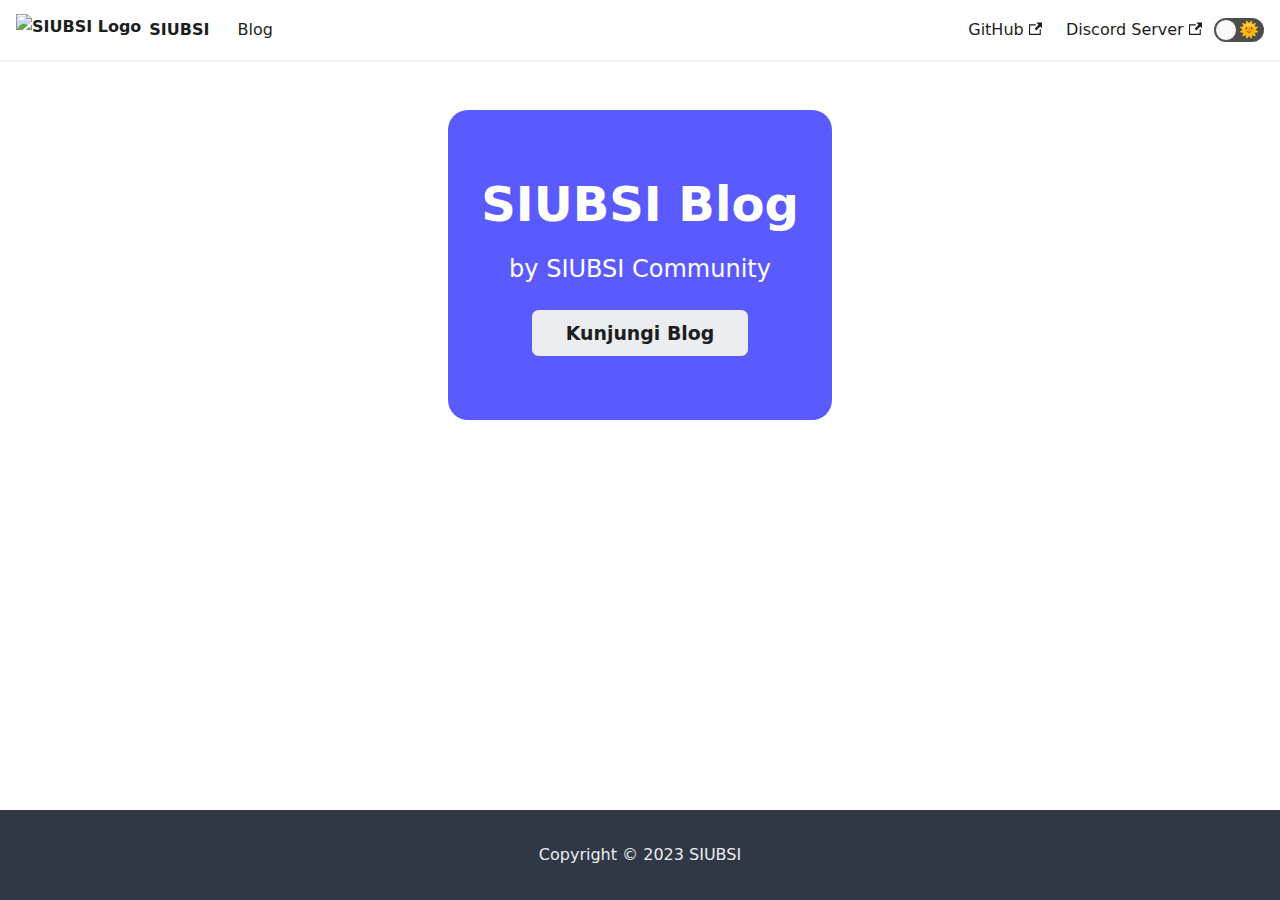
==== index.html @ 5f348da8 "initial commit" ====
<!doctype html>
<html lang="en" dir="ltr">
<head>
<meta charset="UTF-8">
<meta name="viewport" content="width=device-width,initial-scale=1">
<meta name="generator" content="Docusaurus v2.0.0-beta.6">
<link rel="alternate" type="application/rss+xml" href="/blog/rss.xml" title="SIUBSI Blog Blog RSS Feed">
<link rel="alternate" type="application/atom+xml" href="/blog/atom.xml" title="SIUBSI Blog Blog Atom Feed"><title data-react-helmet="true">SIUBSI Blog | SIUBSI Blog</title><meta data-react-helmet="true" property="og:title" content="SIUBSI Blog | SIUBSI Blog"><meta data-react-helmet="true" name="twitter:card" content="summary_large_image"><meta data-react-helmet="true" name="description" content="SIUBSI Blog | Created by SIUBSI Community"><meta data-react-helmet="true" property="og:description" content="SIUBSI Blog | Created by SIUBSI Community"><meta data-react-helmet="true" property="og:url" content="https://siubsi-blog.netlify.app/"><meta data-react-helmet="true" name="docusaurus_locale" content="en"><meta data-react-helmet="true" name="docusaurus_tag" content="default"><link data-react-helmet="true" rel="shortcut icon" href="https://github.com/siubsi.png"><link data-react-helmet="true" rel="canonical" href="https://siubsi-blog.netlify.app/"><link data-react-helmet="true" rel="alternate" href="https://siubsi-blog.netlify.app/" hreflang="en"><link data-react-helmet="true" rel="alternate" href="https://siubsi-blog.netlify.app/" hreflang="x-default"><script data-react-helmet="true">function maybeInsertBanner(){window.__DOCUSAURUS_INSERT_BASEURL_BANNER&&insertBanner()}function insertBanner(){var n=document.getElementById("docusaurus-base-url-issue-banner-container");if(n){n.innerHTML='\n<div id="docusaurus-base-url-issue-banner" style="border: thick solid red; background-color: rgb(255, 230, 179); margin: 20px; padding: 20px; font-size: 20px;">\n   <p style="font-weight: bold; font-size: 30px;">Your Docusaurus site did not load properly.</p>\n   <p>A very common reason is a wrong site <a href="https://docusaurus.io/docs/docusaurus.config.js/#baseurl" style="font-weight: bold;">baseUrl configuration</a>.</p>\n   <p>Current configured baseUrl = <span style="font-weight: bold; color: red;">/</span>  (default value)</p>\n   <p>We suggest trying baseUrl = <span id="docusaurus-base-url-issue-banner-suggestion-container" style="font-weight: bold; color: green;"></span></p>\n</div>\n';var e=document.getElementById("docusaurus-base-url-issue-banner-suggestion-container"),s=window.location.pathname,r="/"===s.substr(-1)?s:s+"/";e.innerHTML=r}}window.__DOCUSAURUS_INSERT_BASEURL_BANNER=!0,document.addEventListener("DOMContentLoaded",maybeInsertBanner)</script><link rel="stylesheet" href="/assets/css/styles.8b9ccfcd.css">
<link rel="preload" href="/assets/js/runtime~main.be5fc5b0.js" as="script">
<link rel="preload" href="/assets/js/main.7cca91b1.js" as="script">
</head>
<body>
<script>!function(){function t(t){document.documentElement.setAttribute("data-theme",t)}var e=function(){var t=null;try{t=localStorage.getItem("theme")}catch(t){}return t}();t(null!==e?e:"light")}()</script><div id="__docusaurus">
<div id="docusaurus-base-url-issue-banner-container"></div><div><a href="#" class="skipToContent_OuoZ">Skip to main content</a></div><nav class="navbar navbar--fixed-top"><div class="navbar__inner"><div class="navbar__items"><button aria-label="Navigation bar toggle" class="navbar__toggle clean-btn" type="button" tabindex="0"><svg width="30" height="30" viewBox="0 0 30 30" aria-hidden="true"><path stroke="currentColor" stroke-linecap="round" stroke-miterlimit="10" stroke-width="2" d="M4 7h22M4 15h22M4 23h22"></path></svg></button><a class="navbar__brand" href="/"><img src="https://github.com/siubsi.png" alt="SIUBSI Logo" class="themedImage_TMUO themedImage--light_4Vu1 navbar__logo"><img src="https://github.com/siubsi.png" alt="SIUBSI Logo" class="themedImage_TMUO themedImage--dark_uzRr navbar__logo"><b class="navbar__title">SIUBSI</b></a><a class="navbar__item navbar__link" href="/blog">Blog</a></div><div class="navbar__items navbar__items--right"><a href="https://github.com/facebook/docusaurus" target="_blank" rel="noopener noreferrer" class="navbar__item navbar__link"><span>GitHub<svg width="13.5" height="13.5" aria-hidden="true" viewBox="0 0 24 24" class="iconExternalLink_wgqa"><path fill="currentColor" d="M21 13v10h-21v-19h12v2h-10v15h17v-8h2zm3-12h-10.988l4.035 4-6.977 7.07 2.828 2.828 6.977-7.07 4.125 4.172v-11z"></path></svg></span></a><a href="https://dsc.gg/siubsi" target="_blank" rel="noopener noreferrer" class="navbar__item navbar__link"><span>Discord Server<svg width="13.5" height="13.5" aria-hidden="true" viewBox="0 0 24 24" class="iconExternalLink_wgqa"><path fill="currentColor" d="M21 13v10h-21v-19h12v2h-10v15h17v-8h2zm3-12h-10.988l4.035 4-6.977 7.07 2.828 2.828 6.977-7.07 4.125 4.172v-11z"></path></svg></span></a><div class="react-toggle toggle_2i4l react-toggle--disabled"><div class="react-toggle-track" role="button" tabindex="-1"><div class="react-toggle-track-check"><span class="toggle_iYfV">🌜</span></div><div class="react-toggle-track-x"><span class="toggle_iYfV">🌞</span></div><div class="react-toggle-thumb"></div></div><input type="checkbox" class="react-toggle-screenreader-only" aria-label="Switch between dark and light mode"></div></div></div><div role="presentation" class="navbar-sidebar__backdrop"></div></nav><div class="main-wrapper"><header class="hero hero--primary heroBanner_etFc"><div class="container"><h1 class="hero__title">SIUBSI Blog</h1><p class="hero__subtitle">by SIUBSI Community</p><div class="buttons_+YzY"><a class="button button--secondary button--lg" href="/blog">Kunjungi Blog</a></div></div></header><main><section class="features_n4mZ"><div class="container"></div></section></main></div><footer class="footer footer--dark"><div class="container"><div class="footer__bottom text--center"><div class="footer__copyright">Copyright &copy; 2023 SIUBSI</div></div></div></footer></div>
<script src="/assets/js/runtime~main.be5fc5b0.js"></script>
<script src="/assets/js/main.7cca91b1.js"></script>
</body>
</html>
---- assets/css/styles.8b9ccfcd.css ----
.container,.row .col{padding:0 var(--ifm-spacing-horizontal);width:100%}.row .col,img{max-width:100%}.markdown>h2,.markdown>h3,.markdown>h4,.markdown>h5,.markdown>h6{margin-bottom:calc(var(--ifm-heading-vertical-rhythm-bottom)*var(--ifm-leading))}.markdown li,body{word-wrap:break-word}body,ol ol,ol ul,ul ol,ul ul{margin:0}pre,table{overflow:auto}blockquote,pre{margin:0 0 var(--ifm-spacing-vertical)}.breadcrumbs__link,.button{transition-timing-function:var(--ifm-transition-timing-default)}.button,.react-toggle{-webkit-user-select:none}.button,code{vertical-align:middle}.button--outline.button--active,.button--outline:active,.button--outline:hover,:root{--ifm-button-color:var(--ifm-font-color-base-inverse)}.avatar__photo,.card,.text--truncate{overflow:hidden}.navbar__title,.text--truncate{text-overflow:ellipsis;white-space:nowrap}.button,.dropdown__link,.navbar__title,.text--truncate{white-space:nowrap}.navbar--dark,:root{--ifm-navbar-link-hover-color:var(--ifm-color-primary)}:root,html[data-theme=dark]{--ifm-color-emphasis-500:var(--ifm-color-gray-500)}.admonition-icon svg,.alert__icon svg{fill:var(--ifm-alert-foreground-color)}.react-toggle,html{-webkit-tap-highlight-color:transparent}:root{--ifm-color-scheme:light;--ifm-dark-value:10%;--ifm-darker-value:15%;--ifm-darkest-value:30%;--ifm-light-value:15%;--ifm-lighter-value:30%;--ifm-lightest-value:50%;--ifm-contrast-background-value:90%;--ifm-contrast-foreground-value:70%;--ifm-contrast-background-dark-value:70%;--ifm-contrast-foreground-dark-value:90%;--ifm-color-primary:#3578e5;--ifm-color-secondary:#ebedf0;--ifm-color-success:#00a400;--ifm-color-info:#54c7ec;--ifm-color-warning:#ffba00;--ifm-color-danger:#fa383e;--ifm-color-primary-dark:#306cce;--ifm-color-primary-darker:#2d66c3;--ifm-color-primary-darkest:#2554a0;--ifm-color-primary-light:#538ce9;--ifm-color-primary-lighter:#72a1ed;--ifm-color-primary-lightest:#9abcf2;--ifm-color-primary-contrast-background:#ebf2fc;--ifm-color-primary-contrast-foreground:#102445;--ifm-color-secondary-dark:#d4d5d8;--ifm-color-secondary-darker:#c8c9cc;--ifm-color-secondary-darkest:#a4a6a8;--ifm-color-secondary-light:#eef0f2;--ifm-color-secondary-lighter:#f1f2f5;--ifm-color-secondary-lightest:#f5f6f8;--ifm-color-secondary-contrast-background:#fdfdfe;--ifm-color-secondary-contrast-foreground:#474748;--ifm-color-success-dark:#009400;--ifm-color-success-darker:#008b00;--ifm-color-success-darkest:#007300;--ifm-color-success-light:#26b226;--ifm-color-success-lighter:#4dbf4d;--ifm-color-success-lightest:#80d280;--ifm-color-success-contrast-background:#e6f6e6;--ifm-color-success-contrast-foreground:#003100;--ifm-color-info-dark:#4cb3d4;--ifm-color-info-darker:#47a9c9;--ifm-color-info-darkest:#3b8ba5;--ifm-color-info-light:#6ecfef;--ifm-color-info-lighter:#87d8f2;--ifm-color-info-lightest:#aae3f6;--ifm-color-info-contrast-background:#eef9fd;--ifm-color-info-contrast-foreground:#193c47;--ifm-color-warning-dark:#e6a700;--ifm-color-warning-darker:#d99e00;--ifm-color-warning-darkest:#b38200;--ifm-color-warning-light:#ffc426;--ifm-color-warning-lighter:#ffcf4d;--ifm-color-warning-lightest:#ffdd80;--ifm-color-warning-contrast-background:#fff8e6;--ifm-color-warning-contrast-foreground:#4d3800;--ifm-color-danger-dark:#e13238;--ifm-color-danger-darker:#d53035;--ifm-color-danger-darkest:#af272b;--ifm-color-danger-light:#fb565b;--ifm-color-danger-lighter:#fb7478;--ifm-color-danger-lightest:#fd9c9f;--ifm-color-danger-contrast-background:#ffebec;--ifm-color-danger-contrast-foreground:#4b1113;--ifm-color-white:#fff;--ifm-color-black:#000;--ifm-color-gray-0:var(--ifm-color-white);--ifm-color-gray-100:#f5f6f7;--ifm-color-gray-200:#ebedf0;--ifm-color-gray-300:#dadde1;--ifm-color-gray-400:#ccd0d5;--ifm-color-gray-500:#bec3c9;--ifm-color-gray-600:#8d949e;--ifm-color-gray-700:#606770;--ifm-color-gray-800:#444950;--ifm-color-gray-900:#1c1e21;--ifm-color-gray-1000:var(--ifm-color-black);--ifm-color-emphasis-0:var(--ifm-color-gray-0);--ifm-color-emphasis-100:var(--ifm-color-gray-100);--ifm-color-emphasis-200:var(--ifm-color-gray-200);--ifm-color-emphasis-300:var(--ifm-color-gray-300);--ifm-color-emphasis-400:var(--ifm-color-gray-400);--ifm-color-emphasis-600:var(--ifm-color-gray-600);--ifm-color-emphasis-700:var(--ifm-color-gray-700);--ifm-color-emphasis-800:var(--ifm-color-gray-800);--ifm-color-emphasis-900:var(--ifm-color-gray-900);--ifm-color-emphasis-1000:var(--ifm-color-gray-1000);--ifm-color-content:var(--ifm-color-emphasis-900);--ifm-color-content-inverse:var(--ifm-color-emphasis-0);--ifm-color-content-secondary:#525860;--ifm-background-color:#0000;--ifm-background-surface-color:var(--ifm-color-content-inverse);--ifm-global-border-width:1px;--ifm-global-radius:0.4rem;--ifm-hover-overlay:#0000000d;--ifm-font-color-base:var(--ifm-color-content);--ifm-font-color-base-inverse:var(--ifm-color-content-inverse);--ifm-font-color-secondary:var(--ifm-color-content-secondary);--ifm-font-family-base:system-ui,-apple-system,Segoe UI,Roboto,Ubuntu,Cantarell,Noto Sans,sans-serif,BlinkMacSystemFont,"Segoe UI",Helvetica,Arial,sans-serif,"Apple Color Emoji","Segoe UI Emoji","Segoe UI Symbol";--ifm-font-family-monospace:SFMono-Regular,Menlo,Monaco,Consolas,"Liberation Mono","Courier New",monospace;--ifm-font-size-base:100%;--ifm-font-weight-light:300;--ifm-font-weight-normal:400;--ifm-font-weight-semibold:500;--ifm-font-weight-bold:700;--ifm-font-weight-base:var(--ifm-font-weight-normal);--ifm-line-height-base:1.65;--ifm-global-spacing:1rem;--ifm-spacing-vertical:var(--ifm-global-spacing);--ifm-spacing-horizontal:var(--ifm-global-spacing);--ifm-transition-fast:200ms;--ifm-transition-slow:400ms;--ifm-transition-timing-default:cubic-bezier(0.08,0.52,0.52,1);--ifm-global-shadow-lw:0 1px 2px 0 #0000001a;--ifm-global-shadow-md:0 5px 40px #0003;--ifm-global-shadow-tl:0 12px 28px 0 #0003,0 2px 4px 0 #0000001a;--ifm-z-index-dropdown:2;--ifm-z-index-fixed:3;--ifm-z-index-overlay:4;--ifm-container-width:1140px;--ifm-container-width-xl:1320px;--ifm-code-background:#f6f7f8;--ifm-code-border-radius:var(--ifm-global-radius);--ifm-code-font-size:90%;--ifm-code-padding-horizontal:0.1rem;--ifm-code-padding-vertical:0.1rem;--ifm-pre-background:var(--ifm-color-emphasis-100);--ifm-pre-border-radius:var(--ifm-code-border-radius);--ifm-pre-color:inherit;--ifm-pre-line-height:1.45;--ifm-pre-padding:1rem;--ifm-heading-color:inherit;--ifm-heading-margin-top:0;--ifm-heading-margin-bottom:var(--ifm-spacing-vertical);--ifm-heading-font-family:var(--ifm-font-family-base);--ifm-heading-font-weight:var(--ifm-font-weight-bold);--ifm-heading-line-height:1.25;--ifm-h1-font-size:2rem;--ifm-h2-font-size:1.5rem;--ifm-h3-font-size:1.25rem;--ifm-h4-font-size:1rem;--ifm-h5-font-size:0.875rem;--ifm-h6-font-size:0.85rem;--ifm-image-alignment-padding:1.25rem;--ifm-leading-desktop:1.25;--ifm-leading:calc(var(--ifm-leading-desktop)*1rem);--ifm-list-left-padding:2rem;--ifm-list-margin:1rem;--ifm-list-item-margin:0.25rem;--ifm-list-paragraph-margin:1rem;--ifm-table-cell-padding:0.75rem;--ifm-table-background:#0000;--ifm-table-stripe-background:var(--ifm-color-emphasis-100);--ifm-table-border-width:1px;--ifm-table-border-color:var(--ifm-color-emphasis-300);--ifm-table-head-background:inherit;--ifm-table-head-color:inherit;--ifm-table-head-font-weight:var(--ifm-font-weight-bold);--ifm-table-cell-color:inherit;--ifm-link-color:var(--ifm-color-primary);--ifm-link-decoration:none;--ifm-link-hover-color:var(--ifm-link-color);--ifm-link-hover-decoration:underline;--ifm-paragraph-margin-bottom:var(--ifm-leading);--ifm-blockquote-font-size:var(--ifm-font-size-base);--ifm-blockquote-border-left-width:2px;--ifm-blockquote-padding-horizontal:var(--ifm-spacing-horizontal);--ifm-blockquote-padding-vertical:0;--ifm-blockquote-shadow:none;--ifm-blockquote-color:var(--ifm-color-emphasis-800);--ifm-blockquote-border-color:var(--ifm-color-emphasis-300);--ifm-hr-border-color:var(--ifm-color-emphasis-500);--ifm-hr-border-width:1px;--ifm-hr-margin-vertical:1.5rem;--ifm-scrollbar-size:7px;--ifm-scrollbar-track-background-color:#f1f1f1;--ifm-scrollbar-thumb-background-color:silver;--ifm-scrollbar-thumb-hover-background-color:#a7a7a7;--ifm-alert-background-color:inherit;--ifm-alert-border-color:inherit;--ifm-alert-border-radius:var(--ifm-global-radius);--ifm-alert-border-width:0px;--ifm-alert-border-left-width:5px;--ifm-alert-color:var(--ifm-font-color-base);--ifm-alert-padding-horizontal:var(--ifm-spacing-horizontal);--ifm-alert-padding-vertical:var(--ifm-spacing-vertical);--ifm-alert-shadow:var(--ifm-global-shadow-lw);--ifm-avatar-intro-margin:1rem;--ifm-avatar-intro-alignment:inherit;--ifm-avatar-photo-size-sm:2rem;--ifm-avatar-photo-size-md:3rem;--ifm-avatar-photo-size-lg:4rem;--ifm-avatar-photo-size-xl:6rem;--ifm-badge-background-color:inherit;--ifm-badge-border-color:inherit;--ifm-badge-border-radius:var(--ifm-global-radius);--ifm-badge-border-width:var(--ifm-global-border-width);--ifm-badge-color:var(--ifm-color-white);--ifm-badge-padding-horizontal:calc(var(--ifm-spacing-horizontal)*0.5);--ifm-badge-padding-vertical:calc(var(--ifm-spacing-vertical)*0.25);--ifm-breadcrumb-border-radius:1.5rem;--ifm-breadcrumb-spacing:0.0625rem;--ifm-breadcrumb-color-active:var(--ifm-color-primary);--ifm-breadcrumb-item-background-active:var(--ifm-hover-overlay);--ifm-breadcrumb-padding-horizontal:1rem;--ifm-breadcrumb-padding-vertical:0.5rem;--ifm-breadcrumb-size-multiplier:1;--ifm-breadcrumb-separator:url('data:image/svg+xml;utf8,<svg xmlns="http://www.w3.org/2000/svg" x="0px" y="0px" viewBox="0 0 256 256"><g><g><polygon points="79.093,0 48.907,30.187 146.72,128 48.907,225.813 79.093,256 207.093,128"/></g></g><g></g><g></g><g></g><g></g><g></g><g></g><g></g><g></g><g></g><g></g><g></g><g></g><g></g><g></g><g></g></svg>');--ifm-breadcrumb-separator-filter:none;--ifm-breadcrumb-separator-size:0.5rem;--ifm-breadcrumb-separator-size-multiplier:1.25;--ifm-button-background-color:inherit;--ifm-button-border-color:var(--ifm-button-background-color);--ifm-button-border-width:var(--ifm-global-border-width);--ifm-button-font-weight:var(--ifm-font-weight-bold);--ifm-button-padding-horizontal:1.5rem;--ifm-button-padding-vertical:0.375rem;--ifm-button-size-multiplier:1;--ifm-button-transition-duration:var(--ifm-transition-fast);--ifm-button-border-radius:calc(var(--ifm-global-radius)*var(--ifm-button-size-multiplier));--ifm-button-group-margin:2px;--ifm-card-background-color:var(--ifm-background-surface-color);--ifm-card-border-radius:calc(var(--ifm-global-radius)*2);--ifm-card-horizontal-spacing:var(--ifm-global-spacing);--ifm-card-vertical-spacing:var(--ifm-global-spacing);--ifm-toc-border-color:var(--ifm-color-emphasis-300);--ifm-toc-link-color:var(--ifm-color-content-secondary);--ifm-toc-padding-vertical:0.5rem;--ifm-toc-padding-horizontal:0.5rem;--ifm-dropdown-background-color:var(--ifm-background-surface-color);--ifm-dropdown-font-weight:var(--ifm-font-weight-semibold);--ifm-dropdown-link-color:var(--ifm-font-color-base);--ifm-dropdown-hover-background-color:var(--ifm-hover-overlay);--ifm-footer-background-color:var(--ifm-color-emphasis-100);--ifm-footer-color:inherit;--ifm-footer-link-color:var(--ifm-color-emphasis-700);--ifm-footer-link-hover-color:var(--ifm-color-primary);--ifm-footer-link-horizontal-spacing:0.5rem;--ifm-footer-padding-horizontal:calc(var(--ifm-spacing-horizontal)*2);--ifm-footer-padding-vertical:calc(var(--ifm-spacing-vertical)*2);--ifm-footer-title-color:inherit;--ifm-hero-background-color:var(--ifm-background-surface-color);--ifm-hero-text-color:var(--ifm-color-emphasis-800);--ifm-menu-color:var(--ifm-color-emphasis-700);--ifm-menu-color-active:var(--ifm-color-primary);--ifm-menu-color-background-active:var(--ifm-hover-overlay);--ifm-menu-color-background-hover:var(--ifm-hover-overlay);--ifm-menu-link-padding-horizontal:1rem;--ifm-menu-link-padding-vertical:0.375rem;--ifm-menu-link-sublist-icon:url('data:image/svg+xml;utf8,<svg xmlns="http://www.w3.org/2000/svg" width="16px" height="16px" viewBox="0 0 24 24"><path fill="rgba(0,0,0,0.5)" d="M7.41 15.41L12 10.83l4.59 4.58L18 14l-6-6-6 6z"></path></svg>');--ifm-menu-link-sublist-icon-filter:none;--ifm-navbar-background-color:var(--ifm-background-surface-color);--ifm-navbar-height:3.75rem;--ifm-navbar-item-padding-horizontal:0.75rem;--ifm-navbar-item-padding-vertical:0.25rem;--ifm-navbar-link-color:var(--ifm-font-color-base);--ifm-navbar-link-active-color:var(--ifm-link-color);--ifm-navbar-padding-horizontal:var(--ifm-spacing-horizontal);--ifm-navbar-padding-vertical:calc(var(--ifm-spacing-vertical)*0.5);--ifm-navbar-shadow:var(--ifm-global-shadow-lw);--ifm-navbar-search-input-background-color:var(--ifm-color-emphasis-200);--ifm-navbar-search-input-color:var(--ifm-color-emphasis-800);--ifm-navbar-search-input-placeholder-color:var(--ifm-color-emphasis-500);--ifm-navbar-search-input-icon:url('data:image/svg+xml;utf8,<svg fill="currentColor" xmlns="http://www.w3.org/2000/svg" viewBox="0 0 16 16" height="16px" width="16px"><path d="M6.02945,10.20327a4.17382,4.17382,0,1,1,4.17382-4.17382A4.15609,4.15609,0,0,1,6.02945,10.20327Zm9.69195,4.2199L10.8989,9.59979A5.88021,5.88021,0,0,0,12.058,6.02856,6.00467,6.00467,0,1,0,9.59979,10.8989l4.82338,4.82338a.89729.89729,0,0,0,1.29912,0,.89749.89749,0,0,0-.00087-1.29909Z" /></svg>');--ifm-navbar-sidebar-width:83vw;--ifm-pagination-border-radius:calc(var(--ifm-global-radius)*var(--ifm-pagination-size-multiplier));--ifm-pagination-color-active:var(--ifm-color-primary);--ifm-pagination-font-size:1rem;--ifm-pagination-item-active-background:var(--ifm-hover-overlay);--ifm-pagination-page-spacing:0.0625rem;--ifm-pagination-padding-horizontal:calc(var(--ifm-spacing-horizontal)*1);--ifm-pagination-padding-vertical:calc(var(--ifm-spacing-vertical)*0.25);--ifm-pagination-size-multiplier:1;--ifm-pagination-nav-border-radius:var(--ifm-global-radius);--ifm-pagination-nav-color-hover:var(--ifm-color-primary);--ifm-pills-color-active:var(--ifm-color-primary);--ifm-pills-color-background-active:var(--ifm-hover-overlay);--ifm-pills-spacing:0.0625rem;--ifm-tabs-color:var(--ifm-font-color-secondary);--ifm-tabs-color-active:var(--ifm-color-primary);--ifm-tabs-color-active-border:var(--ifm-tabs-color-active);--ifm-tabs-padding-horizontal:1rem;--ifm-tabs-padding-vertical:1rem;--ifm-tabs-spacing:0.0625rem;--ifm-color-primary:#5a5aff;--ifm-color-primary-dark:#21af90;--ifm-color-primary-darker:#1fa588;--ifm-color-primary-darkest:#1a8870;--ifm-color-primary-light:#46cbae;--ifm-color-primary-lighter:#66d4bd;--ifm-color-primary-lightest:#92e0d0;--ifm-code-font-size:95%;--docusaurus-announcement-bar-height:auto;--collapse-button-bg-color-dark:#2e333a;--docusaurus-tag-list-border:var(--ifm-color-emphasis-300);--docusaurus-btt-background:var(--ifm-color-primary);--docusaurus-btt-color:#fff;--doc-sidebar-width:300px;--doc-sidebar-hidden-width:30px}.badge--danger,.badge--info,.badge--primary,.badge--secondary,.badge--success,.badge--warning{--ifm-badge-border-color:var(--ifm-badge-background-color)}.button--link,.button--outline{--ifm-button-background-color:#0000}.navbar--dark,.navbar--primary{--ifm-navbar-search-input-background-color:#ffffff1a;--ifm-navbar-search-input-placeholder-color:#ffffff80}*{box-sizing:border-box}html{-webkit-font-smoothing:antialiased;-webkit-text-size-adjust:100%;text-size-adjust:100%;background-color:var(--ifm-background-color);color:var(--ifm-font-color-base);color-scheme:var(--ifm-color-scheme);font:var(--ifm-font-size-base)/var(--ifm-line-height-base) var(--ifm-font-family-base);text-rendering:optimizelegibility}iframe{border:0;color-scheme:auto}.container{margin:0 auto;max-width:var(--ifm-container-width)}.padding-bottom--none,.padding-vert--none{padding-bottom:0!important}.padding-top--none,.padding-vert--none{padding-top:0!important}.padding-horiz--none,.padding-left--none{padding-left:0!important}.padding-horiz--none,.padding-right--none{padding-right:0!important}.container--fluid{max-width:inherit}.row{display:flex;flex-direction:row;flex-wrap:wrap;margin:0 calc(var(--ifm-spacing-horizontal)*-1)}.margin-bottom--none,.margin-vert--none,.markdown>:last-child{margin-bottom:0!important}.margin-top--none,.margin-vert--none{margin-top:0!important}.row .col{--ifm-col-width:100%;flex:1 0;margin-left:0}.row .col[class*=col--]{flex:0 0 var(--ifm-col-width);max-width:var(--ifm-col-width)}.row .col.col--1{--ifm-col-width:8.33333%}.row .col.col--offset-1{margin-left:8.33333%}.row .col.col--2{--ifm-col-width:16.66667%}.row .col.col--offset-2{margin-left:16.66667%}.row .col.col--3{--ifm-col-width:25%}.row .col.col--offset-3{margin-left:25%}.row .col.col--4{--ifm-col-width:33.33333%}.row .col.col--offset-4{margin-left:33.33333%}.row .col.col--5{--ifm-col-width:41.66667%}.row .col.col--offset-5{margin-left:41.66667%}.row .col.col--6{--ifm-col-width:50%}.row .col.col--offset-6{margin-left:50%}.row .col.col--7{--ifm-col-width:58.33333%}.row .col.col--offset-7{margin-left:58.33333%}.row .col.col--8{--ifm-col-width:66.66667%}.row .col.col--offset-8{margin-left:66.66667%}.row .col.col--9{--ifm-col-width:75%}.row .col.col--offset-9{margin-left:75%}.row .col.col--10{--ifm-col-width:83.33333%}.row .col.col--offset-10{margin-left:83.33333%}.row .col.col--11{--ifm-col-width:91.66667%}.row .col.col--offset-11{margin-left:91.66667%}.row .col.col--12{--ifm-col-width:100%}.row .col.col--offset-12{margin-left:100%}.row--no-gutters{margin-left:0;margin-right:0}.margin-horiz--none,.margin-left--none{margin-left:0!important}.margin-horiz--none,.margin-right--none{margin-right:0!important}.row--no-gutters>.col{padding-left:0;padding-right:0}.row--align-top{align-items:flex-start}.row--align-bottom{align-items:flex-end}.row--align-center{align-items:center}.row--align-stretch{align-items:stretch}.row--align-baseline{align-items:baseline}.margin--none{margin:0!important}.margin-bottom--xs,.margin-vert--xs{margin-bottom:.25rem!important}.margin-top--xs,.margin-vert--xs{margin-top:.25rem!important}.margin-horiz--xs,.margin-left--xs{margin-left:.25rem!important}.margin-horiz--xs,.margin-right--xs{margin-right:.25rem!important}.margin--xs{margin:.25rem!important}.margin-bottom--sm,.margin-vert--sm{margin-bottom:.5rem!important}.margin-top--sm,.margin-vert--sm{margin-top:.5rem!important}.margin-horiz--sm,.margin-left--sm{margin-left:.5rem!important}.margin-horiz--sm,.margin-right--sm{margin-right:.5rem!important}.margin--sm{margin:.5rem!important}.margin-bottom--md,.margin-vert--md{margin-bottom:1rem!important}.margin-top--md,.margin-vert--md{margin-top:1rem!important}.margin-horiz--md,.margin-left--md{margin-left:1rem!important}.margin-horiz--md,.margin-right--md{margin-right:1rem!important}.margin--md{margin:1rem!important}.margin-bottom--lg,.margin-vert--lg{margin-bottom:2rem!important}.margin-top--lg,.margin-vert--lg{margin-top:2rem!important}.margin-horiz--lg,.margin-left--lg{margin-left:2rem!important}.margin-horiz--lg,.margin-right--lg{margin-right:2rem!important}.margin--lg{margin:2rem!important}.margin-bottom--xl,.margin-vert--xl{margin-bottom:5rem!important}.margin-top--xl,.margin-vert--xl{margin-top:5rem!important}.margin-horiz--xl,.margin-left--xl{margin-left:5rem!important}.margin-horiz--xl,.margin-right--xl{margin-right:5rem!important}.margin--xl{margin:5rem!important}.padding--none{padding:0!important}.padding-bottom--xs,.padding-vert--xs{padding-bottom:.25rem!important}.padding-top--xs,.padding-vert--xs{padding-top:.25rem!important}.padding-horiz--xs,.padding-left--xs{padding-left:.25rem!important}.padding-horiz--xs,.padding-right--xs{padding-right:.25rem!important}.padding--xs{padding:.25rem!important}.padding-bottom--sm,.padding-vert--sm{padding-bottom:.5rem!important}.padding-top--sm,.padding-vert--sm{padding-top:.5rem!important}.padding-horiz--sm,.padding-left--sm{padding-left:.5rem!important}.padding-horiz--sm,.padding-right--sm{padding-right:.5rem!important}.padding--sm{padding:.5rem!important}.padding-bottom--md,.padding-vert--md{padding-bottom:1rem!important}.padding-top--md,.padding-vert--md{padding-top:1rem!important}.padding-horiz--md,.padding-left--md{padding-left:1rem!important}.padding-horiz--md,.padding-right--md{padding-right:1rem!important}.padding--md{padding:1rem!important}.padding-bottom--lg,.padding-vert--lg{padding-bottom:2rem!important}.padding-top--lg,.padding-vert--lg{padding-top:2rem!important}.padding-horiz--lg,.padding-left--lg{padding-left:2rem!important}.padding-horiz--lg,.padding-right--lg{padding-right:2rem!important}.padding--lg{padding:2rem!important}.padding-bottom--xl,.padding-vert--xl{padding-bottom:5rem!important}.padding-top--xl,.padding-vert--xl{padding-top:5rem!important}.padding-horiz--xl,.padding-left--xl{padding-left:5rem!important}.padding-horiz--xl,.padding-right--xl{padding-right:5rem!important}.padding--xl{padding:5rem!important}code{background-color:var(--ifm-code-background);border:.1rem solid #0000001a;border-radius:var(--ifm-code-border-radius);font-family:var(--ifm-font-family-monospace);font-size:var(--ifm-code-font-size);padding:var(--ifm-code-padding-vertical) var(--ifm-code-padding-horizontal)}a code{color:inherit}pre{background-color:var(--ifm-pre-background);border-radius:var(--ifm-pre-border-radius);color:var(--ifm-pre-color);font:var(--ifm-code-font-size)/var(--ifm-pre-line-height) var(--ifm-font-family-monospace);padding:var(--ifm-pre-padding)}pre code{background-color:initial;border:none;font-size:100%;line-height:inherit;padding:0}kbd{background-color:var(--ifm-color-emphasis-0);border:1px solid var(--ifm-color-emphasis-400);border-radius:.2rem;box-shadow:inset 0 -1px 0 var(--ifm-color-emphasis-400);color:var(--ifm-color-emphasis-800);font:80% var(--ifm-font-family-monospace);padding:.15rem .3rem}h1,h2,h3,h4,h5,h6{color:var(--ifm-heading-color);font-family:var(--ifm-heading-font-family);font-weight:var(--ifm-heading-font-weight);line-height:var(--ifm-heading-line-height);margin:var(--ifm-heading-margin-top) 0 var(--ifm-heading-margin-bottom) 0}h1{font-size:var(--ifm-h1-font-size)}h2{font-size:var(--ifm-h2-font-size)}h3{font-size:var(--ifm-h3-font-size)}h4{font-size:var(--ifm-h4-font-size)}h5{font-size:var(--ifm-h5-font-size)}h6{font-size:var(--ifm-h6-font-size)}img[align=right]{padding-left:var(--image-alignment-padding)}img[align=left]{padding-right:var(--image-alignment-padding)}.markdown{--ifm-h1-vertical-rhythm-top:3;--ifm-h2-vertical-rhythm-top:2;--ifm-h3-vertical-rhythm-top:1.5;--ifm-heading-vertical-rhythm-top:1.25;--ifm-h1-vertical-rhythm-bottom:1.25;--ifm-heading-vertical-rhythm-bottom:1}.markdown:after,.markdown:before{content:"";display:table}.markdown:after{clear:both}.markdown h1:first-child{--ifm-h1-font-size:3rem;margin-bottom:calc(var(--ifm-h1-vertical-rhythm-bottom)*var(--ifm-leading))}.markdown>h2{--ifm-h2-font-size:2rem;margin-top:calc(var(--ifm-h2-vertical-rhythm-top)*var(--ifm-leading))}.markdown>h3{--ifm-h3-font-size:1.5rem;margin-top:calc(var(--ifm-h3-vertical-rhythm-top)*var(--ifm-leading))}.markdown>h4,.markdown>h5,.markdown>h6{margin-top:calc(var(--ifm-heading-vertical-rhythm-top)*var(--ifm-leading))}.markdown>p,.markdown>pre,.markdown>ul{margin-bottom:var(--ifm-leading)}.markdown li>p{margin-top:var(--ifm-list-paragraph-margin)}.markdown li+li{margin-top:var(--ifm-list-item-margin)}ol,ul{margin:0 0 var(--ifm-list-margin);padding-left:var(--ifm-list-left-padding)}ol ol,ul ol{list-style-type:lower-roman}ol ol ol,ol ul ol,ul ol ol,ul ul ol{list-style-type:lower-alpha}table{border-collapse:collapse;display:block;margin-bottom:var(--ifm-spacing-vertical)}table thead tr{border-bottom:2px solid var(--ifm-table-border-color)}table tr{background-color:var(--ifm-table-background);border-top:var(--ifm-table-border-width) solid var(--ifm-table-border-color)}blockquote,hr{border-style:solid}table tr:nth-child(2n){background-color:var(--ifm-table-stripe-background)}table td,table th{border:var(--ifm-table-border-width) solid var(--ifm-table-border-color);padding:var(--ifm-table-cell-padding)}table th{background-color:var(--ifm-table-head-background);color:var(--ifm-table-head-color);font-weight:var(--ifm-table-head-font-weight)}table td{color:var(--ifm-table-cell-color)}strong{font-weight:var(--ifm-font-weight-bold)}a{color:var(--ifm-link-color);text-decoration:var(--ifm-link-decoration);transition:color var(--ifm-transition-fast) var(--ifm-transition-timing-default)}a:hover{color:var(--ifm-link-hover-color);text-decoration:var(--ifm-link-hover-decoration)}.breadcrumbs__link:hover,.button:hover,.text--no-decoration,.text--no-decoration:hover,a:not([href]){text-decoration:none}p{margin:0 0 var(--ifm-paragraph-margin-bottom)}blockquote{border-color:var(--ifm-blockquote-border-color);border-width:0;border-left-width:var(--ifm-blockquote-border-left-width);box-shadow:var(--ifm-blockquote-shadow);color:var(--ifm-blockquote-color);font-size:var(--ifm-blockquote-font-size);padding:var(--ifm-blockquote-padding-vertical) var(--ifm-blockquote-padding-horizontal)}blockquote>:first-child{margin-top:0}blockquote>:last-child{margin-bottom:0}hr{border-color:var(--ifm-hr-border-color);border-width:var(--ifm-hr-border-width);margin:var(--ifm-hr-margin-vertical) 0}.shadow--lw{box-shadow:var(--ifm-global-shadow-lw)!important}.shadow--md{box-shadow:var(--ifm-global-shadow-md)!important}.shadow--tl{box-shadow:var(--ifm-global-shadow-tl)!important}.sidebarItemLinkActive_wcJs,.text--primary{color:var(--ifm-color-primary)}.text--secondary{color:var(--ifm-color-secondary)}.text--success{color:var(--ifm-color-success)}.text--info{color:var(--ifm-color-info)}.text--warning{color:var(--ifm-color-warning)}.text--danger{color:var(--ifm-color-danger)}.text--center{text-align:center}.text--left{text-align:left}.text--justify{text-align:justify}.text--right{text-align:right}.text--capitalize{text-transform:capitalize}.text--lowercase{text-transform:lowercase}.admonition h5,.alert__heading,.text--uppercase{text-transform:uppercase}.text--light{font-weight:var(--ifm-font-weight-light)}.text--normal{font-weight:var(--ifm-font-weight-normal)}.text--semibold{font-weight:var(--ifm-font-weight-semibold)}.text--bold{font-weight:var(--ifm-font-weight-bold)}.text--italic{font-style:italic}.text--break{word-wrap:break-word!important;word-break:break-word!important}.clean-btn{background:none;border:none;color:inherit;cursor:pointer;font-family:inherit;padding:0}.alert,.alert .close{color:var(--ifm-alert-foreground-color)}.alert--primary{--ifm-alert-background-color:var(--ifm-color-primary-contrast-background);--ifm-alert-background-color-highlight:#3578e526;--ifm-alert-foreground-color:var(--ifm-color-primary-contrast-foreground);--ifm-alert-border-color:var(--ifm-color-primary-dark)}.alert--secondary{--ifm-alert-background-color:var(--ifm-color-secondary-contrast-background);--ifm-alert-background-color-highlight:#ebedf026;--ifm-alert-foreground-color:var(--ifm-color-secondary-contrast-foreground);--ifm-alert-border-color:var(--ifm-color-secondary-dark)}.alert--success{--ifm-alert-background-color:var(--ifm-color-success-contrast-background);--ifm-alert-background-color-highlight:#00a40026;--ifm-alert-foreground-color:var(--ifm-color-success-contrast-foreground);--ifm-alert-border-color:var(--ifm-color-success-dark)}.alert--info{--ifm-alert-background-color:var(--ifm-color-info-contrast-background);--ifm-alert-background-color-highlight:#54c7ec26;--ifm-alert-foreground-color:var(--ifm-color-info-contrast-foreground);--ifm-alert-border-color:var(--ifm-color-info-dark)}.alert--warning{--ifm-alert-background-color:var(--ifm-color-warning-contrast-background);--ifm-alert-background-color-highlight:#ffba0026;--ifm-alert-foreground-color:var(--ifm-color-warning-contrast-foreground);--ifm-alert-border-color:var(--ifm-color-warning-dark)}.alert--danger{--ifm-alert-background-color:var(--ifm-color-danger-contrast-background);--ifm-alert-background-color-highlight:#fa383e26;--ifm-alert-foreground-color:var(--ifm-color-danger-contrast-foreground);--ifm-alert-border-color:var(--ifm-color-danger-dark)}.alert{--ifm-code-background:var(--ifm-alert-background-color-highlight);--ifm-link-color:var(--ifm-alert-foreground-color);--ifm-link-hover-color:var(--ifm-alert-foreground-color);--ifm-link-decoration:underline;--ifm-tabs-color:var(--ifm-alert-foreground-color);--ifm-tabs-color-active:var(--ifm-alert-foreground-color);--ifm-tabs-color-active-border:var(--ifm-alert-border-color);background-color:var(--ifm-alert-background-color);border-color:var(--ifm-alert-border-color);border-style:solid;border-width:var(--ifm-alert-border-width);border-left-width:var(--ifm-alert-border-left-width);border-radius:var(--ifm-alert-border-radius);box-shadow:var(--ifm-alert-shadow);padding:var(--ifm-alert-padding-vertical) var(--ifm-alert-padding-horizontal)}.card,.codeBlockContainer_J\+bg{box-shadow:var(--ifm-global-shadow-lw)}.alert__heading{align-items:center;display:flex;font:700 var(--ifm-h5-font-size)/var(--ifm-heading-line-height) var(--ifm-heading-font-family);margin-bottom:.5rem}.alert__icon{display:inline-flex;margin-right:.4em}.alert__icon svg{stroke:var(--ifm-alert-foreground-color);stroke-width:0}.alert .close{margin:calc(var(--ifm-alert-padding-vertical)*-1) calc(var(--ifm-alert-padding-horizontal)*-1) 0 0;opacity:.75}.alert .close:focus,.alert .close:hover{opacity:1}.alert a{text-decoration-color:var(--ifm-alert-border-color)}.alert a:hover{text-decoration-thickness:2px}.avatar,.navbar,.navbar>.container,.navbar>.container-fluid{display:flex}.avatar__photo-link,.tocCollapsibleContent_0dom a{display:block}.avatar__photo{border-radius:50%;height:var(--ifm-avatar-photo-size-md);width:var(--ifm-avatar-photo-size-md)}.avatar__photo--sm{height:var(--ifm-avatar-photo-size-sm);width:var(--ifm-avatar-photo-size-sm)}.avatar__photo--lg{height:var(--ifm-avatar-photo-size-lg);width:var(--ifm-avatar-photo-size-lg)}.avatar__photo--xl{height:var(--ifm-avatar-photo-size-xl);width:var(--ifm-avatar-photo-size-xl)}.avatar__photo+.avatar__intro{margin-left:var(--ifm-avatar-intro-margin)}.avatar__intro{display:flex;flex:1 1;flex-direction:column;justify-content:center;text-align:var(--ifm-avatar-intro-alignment)}.badge,.breadcrumbs__item,.breadcrumbs__link,.button,.dropdown>.navbar__link:after,.menu__link--sublist:after{display:inline-block}.avatar__name{font:700 var(--ifm-h4-font-size)/var(--ifm-heading-line-height) var(--ifm-font-family-base)}.avatar__subtitle{margin-top:.25rem}.avatar--vertical{--ifm-avatar-intro-alignment:center;--ifm-avatar-intro-margin:0.5rem;align-items:center;flex-direction:column}.avatar--vertical .avatar__intro{margin-left:0}.badge{background-color:var(--ifm-badge-background-color);border:var(--ifm-badge-border-width) solid var(--ifm-badge-border-color);border-radius:var(--ifm-badge-border-radius);color:var(--ifm-badge-color);font-size:75%;font-weight:var(--ifm-font-weight-bold);line-height:1;padding:var(--ifm-badge-padding-vertical) var(--ifm-badge-padding-horizontal)}.badge--primary{--ifm-badge-background-color:var(--ifm-color-primary)}.badge--secondary{--ifm-badge-background-color:var(--ifm-color-secondary);color:var(--ifm-color-black)}.badge--success{--ifm-badge-background-color:var(--ifm-color-success)}.badge--info{--ifm-badge-background-color:var(--ifm-color-info)}.badge--warning{--ifm-badge-background-color:var(--ifm-color-warning)}.badge--danger{--ifm-badge-background-color:var(--ifm-color-danger)}.breadcrumbs{margin-bottom:0;padding-left:0}.breadcrumbs__item:not(:first-child){margin-left:var(--ifm-breadcrumb-spacing)}.breadcrumbs__item:not(:last-child){margin-right:var(--ifm-breadcrumb-spacing)}.breadcrumbs__item:not(:last-child):after{background:var(--ifm-breadcrumb-separator) center;content:" ";display:inline-block;filter:var(--ifm-breadcrumb-separator-filter);height:calc(var(--ifm-breadcrumb-separator-size)*var(--ifm-breadcrumb-size-multiplier)*var(--ifm-breadcrumb-separator-size-multiplier));margin:0 .5rem;opacity:.5;width:calc(var(--ifm-breadcrumb-separator-size)*var(--ifm-breadcrumb-size-multiplier)*var(--ifm-breadcrumb-separator-size-multiplier))}.breadcrumbs__item--active .breadcrumbs__link{color:var(--ifm-breadcrumb-color-active)}.breadcrumbs__item--active .breadcrumbs__link,.breadcrumbs__item:not(.breadcrumbs__item--active):hover .breadcrumbs__link{background:var(--ifm-breadcrumb-item-background-active)}.breadcrumbs__link{border-radius:var(--ifm-breadcrumb-border-radius);color:var(--ifm-font-color-base);font-size:calc(1rem*var(--ifm-breadcrumb-size-multiplier));padding:calc(var(--ifm-breadcrumb-padding-vertical)*var(--ifm-breadcrumb-size-multiplier)) calc(var(--ifm-breadcrumb-padding-horizontal)*var(--ifm-breadcrumb-size-multiplier));transition-duration:var(--ifm-transition-fast);transition-property:background,color}.breadcrumbs--sm{--ifm-breadcrumb-size-multiplier:0.8}.breadcrumbs--lg{--ifm-breadcrumb-size-multiplier:1.2}.button{background-color:var(--ifm-button-background-color);border-color:var(--ifm-button-border-color);border-radius:var(--ifm-button-border-radius);border-style:solid;border-width:var(--ifm-button-border-width);cursor:pointer;font-size:calc(.875rem*var(--ifm-button-size-multiplier));font-weight:var(--ifm-button-font-weight);line-height:1.5;padding:calc(var(--ifm-button-padding-vertical)*var(--ifm-button-size-multiplier)) calc(var(--ifm-button-padding-horizontal)*var(--ifm-button-size-multiplier));text-align:center;transition-duration:var(--ifm-button-transition-duration);transition-property:color,background,border-color;user-select:none}.button,.button:hover{color:var(--ifm-button-color)}.button--outline{--ifm-button-color:var(--ifm-button-border-color)}.button--outline:hover{--ifm-button-background-color:var(--ifm-button-border-color)}.button--link{--ifm-button-border-color:#0000;color:var(--ifm-link-color);text-decoration:var(--ifm-link-decoration)}.button--link.button--active,.button--link:active,.button--link:hover{color:var(--ifm-link-hover-color);text-decoration:var(--ifm-link-hover-decoration)}.button.disabled,.button:disabled,.button[disabled]{opacity:.65;pointer-events:none}.button--sm{--ifm-button-size-multiplier:0.8}.button--lg{--ifm-button-size-multiplier:1.35}.button--block{display:block;width:100%}.button.button--secondary{color:var(--ifm-color-gray-900)}.button.button--secondary.button--outline:not(.button--active):not(:hover),.sidebarItemLink_zyXk{color:var(--ifm-font-color-base)}.button--primary{--ifm-button-border-color:var(--ifm-color-primary)}.button--primary:not(.button--outline){--ifm-button-background-color:var(--ifm-color-primary)}.button--primary:not(.button--outline):hover{--ifm-button-background-color:var(--ifm-color-primary-dark);--ifm-button-border-color:var(--ifm-color-primary-dark)}.button--primary.button--active,.button--primary:active{--ifm-button-border-color:var(--ifm-color-primary-darker);--ifm-button-background-color:var(--ifm-color-primary-darker);background-color:var(--ifm-color-primary-darker);border-color:var(--ifm-color-primary-darker)}.button--secondary{--ifm-button-border-color:var(--ifm-color-secondary)}.button--secondary:not(.button--outline){--ifm-button-background-color:var(--ifm-color-secondary)}.button--secondary:not(.button--outline):hover{--ifm-button-background-color:var(--ifm-color-secondary-dark);--ifm-button-border-color:var(--ifm-color-secondary-dark)}.button--secondary.button--active,.button--secondary:active{--ifm-button-border-color:var(--ifm-color-secondary-darker);--ifm-button-background-color:var(--ifm-color-secondary-darker);background-color:var(--ifm-color-secondary-darker);border-color:var(--ifm-color-secondary-darker)}.button--success{--ifm-button-border-color:var(--ifm-color-success)}.button--success:not(.button--outline){--ifm-button-background-color:var(--ifm-color-success)}.button--success:not(.button--outline):hover{--ifm-button-background-color:var(--ifm-color-success-dark);--ifm-button-border-color:var(--ifm-color-success-dark)}.button--success.button--active,.button--success:active{--ifm-button-border-color:var(--ifm-color-success-darker);--ifm-button-background-color:var(--ifm-color-success-darker);background-color:var(--ifm-color-success-darker);border-color:var(--ifm-color-success-darker)}.button--info{--ifm-button-border-color:var(--ifm-color-info)}.button--info:not(.button--outline){--ifm-button-background-color:var(--ifm-color-info)}.button--info:not(.button--outline):hover{--ifm-button-background-color:var(--ifm-color-info-dark);--ifm-button-border-color:var(--ifm-color-info-dark)}.button--info.button--active,.button--info:active{--ifm-button-border-color:var(--ifm-color-info-darker);--ifm-button-background-color:var(--ifm-color-info-darker);background-color:var(--ifm-color-info-darker);border-color:var(--ifm-color-info-darker)}.button--warning{--ifm-button-border-color:var(--ifm-color-warning)}.button--warning:not(.button--outline){--ifm-button-background-color:var(--ifm-color-warning)}.button--warning:not(.button--outline):hover{--ifm-button-background-color:var(--ifm-color-warning-dark);--ifm-button-border-color:var(--ifm-color-warning-dark)}.button--warning.button--active,.button--warning:active{--ifm-button-border-color:var(--ifm-color-warning-darker);--ifm-button-background-color:var(--ifm-color-warning-darker);background-color:var(--ifm-color-warning-darker);border-color:var(--ifm-color-warning-darker)}.button--danger{--ifm-button-border-color:var(--ifm-color-danger)}.button--danger:not(.button--outline){--ifm-button-background-color:var(--ifm-color-danger)}.button--danger:not(.button--outline):hover{--ifm-button-background-color:var(--ifm-color-danger-dark);--ifm-button-border-color:var(--ifm-color-danger-dark)}.button--danger.button--active,.button--danger:active{--ifm-button-border-color:var(--ifm-color-danger-darker);--ifm-button-background-color:var(--ifm-color-danger-darker);background-color:var(--ifm-color-danger-darker);border-color:var(--ifm-color-danger-darker)}.button-group{display:inline-flex}.button-group>.button:not(:first-child){border-bottom-left-radius:0;border-top-left-radius:0;margin-left:var(--ifm-button-group-margin)}.button-group>.button:not(:last-child){border-bottom-right-radius:0;border-top-right-radius:0}.button-group>.button--active{z-index:1}.button-group--block{display:flex;justify-content:stretch}.button-group--block>.button{flex-grow:1}.card{background-color:var(--ifm-card-background-color);border-radius:var(--ifm-card-border-radius);display:flex;flex-direction:column}.card--full-height,body,html{height:100%}.card__image{padding-top:var(--ifm-card-vertical-spacing)}.card__image:first-child{padding-top:0}.card__body,.card__footer,.card__header{padding:var(--ifm-card-vertical-spacing) var(--ifm-card-horizontal-spacing)}.card__body:not(:last-child),.card__footer:not(:last-child),.card__header:not(:last-child){padding-bottom:0}.admonition-content>:last-child,.card__body>:last-child,.card__footer>:last-child,.card__header>:last-child{margin-bottom:0}.card__footer{margin-top:auto}.table-of-contents{font-size:.8rem;margin-bottom:0;padding:var(--ifm-toc-padding-vertical) 0}.table-of-contents,.table-of-contents ul{list-style:none;padding-left:var(--ifm-toc-padding-horizontal)}.table-of-contents li{margin:var(--ifm-toc-padding-vertical) var(--ifm-toc-padding-horizontal)}.table-of-contents__left-border{border-left:1px solid var(--ifm-toc-border-color)}.table-of-contents__link{color:var(--ifm-toc-link-color)}.table-of-contents__link--active,.table-of-contents__link--active code,.table-of-contents__link:hover,.table-of-contents__link:hover code{color:var(--ifm-color-primary);text-decoration:none}.close{color:var(--ifm-color-black);float:right;font-size:1.5rem;font-weight:var(--ifm-font-weight-bold);line-height:1;opacity:.5;padding:1rem;transition:opacity var(--ifm-transition-fast) var(--ifm-transition-timing-default)}.dropdown__menu,.menu__link,.menu__link:hover{transition-duration:var(--ifm-transition-fast);transition-timing-function:var(--ifm-transition-timing-default)}.close:hover{opacity:.7}.backToTopButton_i9tI:not(:focus):hover,.close:focus{opacity:.8}.dropdown{display:inline-flex;font-weight:var(--ifm-dropdown-font-weight);position:relative;vertical-align:top}.dropdown--hoverable:hover .dropdown__menu,.dropdown--show .dropdown__menu{opacity:1;transform:translateY(0);visibility:visible}.dropdown--right .dropdown__menu{left:inherit;right:0}.dropdown--nocaret .navbar__link:after{content:none!important}.dropdown__menu{background-color:var(--ifm-dropdown-background-color);border-radius:var(--ifm-global-radius);box-shadow:var(--ifm-global-shadow-md);left:0;list-style:none;max-height:calc(100vh - var(--ifm-navbar-height));min-width:10rem;opacity:0;overflow-y:auto;padding:.5rem;position:absolute;top:calc(100% - var(--ifm-navbar-item-padding-vertical));transform:translateY(-.625rem);transition-property:opacity,transform,visibility;visibility:hidden;z-index:var(--ifm-z-index-dropdown)}.sidebar_q\+wC,.tableOfContents_vrFS{max-height:calc(100vh - var(--ifm-navbar-height) - 2rem)}.dropdown__link{border-radius:.25rem;color:var(--ifm-dropdown-link-color);display:block;font-size:.875rem;margin-top:.2rem;padding:.25rem .5rem}.dropdown__link--active,.dropdown__link:hover{background-color:var(--ifm-dropdown-hover-background-color);color:var(--ifm-dropdown-link-color);text-decoration:none}.dropdown__link--active,.dropdown__link--active:hover{--ifm-dropdown-link-color:var(--ifm-link-color)}.dropdown>.navbar__link:after{border-color:currentcolor #0000;border-style:solid;border-width:.4em .4em 0;content:"";margin-left:.3em;position:relative;top:2px;transform:translateY(-50%)}.footer{background-color:var(--ifm-footer-background-color);color:var(--ifm-footer-color);padding:var(--ifm-footer-padding-vertical) var(--ifm-footer-padding-horizontal)}.footer--dark{--ifm-footer-background-color:#303846;--ifm-footer-color:var(--ifm-footer-link-color);--ifm-footer-link-color:var(--ifm-color-secondary);--ifm-footer-title-color:var(--ifm-color-white)}.footer__links{margin-bottom:1rem}.footer__link-item{color:var(--ifm-footer-link-color);line-height:2}.footer__link-item:hover{color:var(--ifm-footer-link-hover-color)}.footer__link-separator{margin:0 var(--ifm-footer-link-horizontal-spacing)}.footer__logo{margin-top:1rem;max-width:10rem}.footer__title{color:var(--ifm-footer-title-color);font:700 var(--ifm-h4-font-size)/var(--ifm-heading-line-height) var(--ifm-font-family-base);margin-bottom:var(--ifm-heading-margin-bottom)}.footer__item{margin-top:0}.footer__items{list-style:none;margin-bottom:0;padding-left:0}[type=checkbox]{padding:0}.hero{align-items:center;background-color:var(--ifm-hero-background-color);color:var(--ifm-hero-text-color);display:flex;padding:4rem 2rem}.hero--primary{--ifm-hero-background-color:var(--ifm-color-primary);--ifm-hero-text-color:var(--ifm-font-color-base-inverse)}.hero--dark{--ifm-hero-background-color:#303846;--ifm-hero-text-color:var(--ifm-color-white)}.blogPostTitle_d4p0,.hero__title{font-size:3rem}.hero__subtitle{font-size:1.5rem}.menu{font-weight:var(--ifm-font-weight-semibold);overflow-x:hidden}.menu__list{list-style:none;margin:0;padding-left:0}.menu__list .menu__list{margin-left:var(--ifm-menu-link-padding-horizontal)}.menu__list-item:not(:first-child){margin-top:.25rem}.menu__list-item--collapsed .menu__list{height:0;overflow:hidden}.details_Q743[data-collapsed=false].isBrowser_rWTL>summary:before,.details_Q743[open]:not(.isBrowser_rWTL)>summary:before,.menu__list-item--collapsed .menu__link--sublist:after{transform:rotate(90deg)}.menu__link{border-radius:.25rem;display:flex;justify-content:space-between;line-height:1.25;padding:var(--ifm-menu-link-padding-vertical) var(--ifm-menu-link-padding-horizontal);position:relative}.menu__link,.menu__link:hover{color:var(--ifm-menu-color);transition-property:color,background}.menu__link:hover{background:var(--ifm-menu-color-background-hover);text-decoration:none}.menu__link--sublist{margin-bottom:.25rem}.menu__link--sublist:after{background:var(--ifm-menu-link-sublist-icon) 50%/2rem 2rem;content:" ";filter:var(--ifm-menu-link-sublist-icon-filter);height:1.25rem;min-width:1.25rem;transform:rotate(180deg);transition:transform var(--ifm-transition-fast) linear}.menu__link--active,.menu__link--active:hover{color:var(--ifm-menu-color-active)}.navbar__brand,.navbar__link{color:var(--ifm-navbar-link-color)}.menu__link--active:not(.menu__link--sublist){background:var(--ifm-menu-color-background-active)}.navbar--dark,html[data-theme=dark]{--ifm-menu-link-sublist-icon-filter:invert(100%) sepia(94%) saturate(17%) hue-rotate(223deg) brightness(104%) contrast(98%)}.navbar{background-color:var(--ifm-navbar-background-color);box-shadow:var(--ifm-navbar-shadow);height:var(--ifm-navbar-height);padding:var(--ifm-navbar-padding-vertical) var(--ifm-navbar-padding-horizontal)}.navbar--fixed-top{position:sticky;top:0;z-index:var(--ifm-z-index-fixed)}.navbar-sidebar,.navbar-sidebar__backdrop{bottom:0;opacity:0;position:fixed;transition-timing-function:ease-in-out;visibility:hidden;top:0;left:0}.navbar__inner{display:flex;flex-wrap:wrap;justify-content:space-between;width:100%}.navbar__brand{align-items:center;display:flex;font-weight:700;height:2rem;margin-right:1rem;min-width:0}.navbar__brand:hover{color:inherit;text-decoration:none}.navbar__title{flex:1 1 auto;overflow:hidden}.navbar__toggle{display:none;margin-right:.5rem}.navbar__logo{height:100%;margin-right:.5rem}.navbar__items{align-items:center;display:flex;flex:1;min-width:0}.navbar__items--center{flex:0 0 auto}.navbar__items--center .navbar__brand{margin:0}.navbar__items--center+.navbar__items--right{flex:1}.navbar__items--right{flex:0 0 auto;justify-content:flex-end}.navbar__items--right>:last-child{padding-right:0}.navbar__item{display:inline-block;padding:var(--ifm-navbar-item-padding-vertical) var(--ifm-navbar-item-padding-horizontal)}#nprogress,.navbar__item.dropdown .navbar__link:not([href]){pointer-events:none}.navbar__link{font-weight:var(--ifm-font-weight-semibold)}.navbar__link--active,.navbar__link:hover{color:var(--ifm-navbar-link-hover-color);text-decoration:none}.navbar--dark{--ifm-navbar-background-color:#242526;--ifm-navbar-link-color:var(--ifm-color-gray-100);--ifm-navbar-search-input-color:var(--ifm-color-white);--ifm-menu-color:var(--ifm-color-gray-300);--ifm-navbar-toggle-color:var(--ifm-color-white)}.navbar--dark .navbar__toggle{color:var(--ifm-color-white)}.navbar--primary{--ifm-navbar-background-color:var(--ifm-color-primary);--ifm-navbar-link-hover-color:var(--ifm-color-white);--ifm-navbar-search-input-color:var(--ifm-color-emphasis-500)}.navbar__search-input{-webkit-appearance:none;appearance:none;background:var(--ifm-navbar-search-input-background-color) var(--ifm-navbar-search-input-icon) no-repeat .75rem center/1rem 1rem;border:none;border-radius:2rem;color:var(--ifm-navbar-search-input-color);cursor:text;display:inline-block;font-size:.9rem;height:2rem;padding:0 .5rem 0 2.25rem;width:12.5rem}.navbar__search-input::placeholder{color:var(--ifm-navbar-search-input-placeholder-color)}.navbar-sidebar{background-color:var(--ifm-navbar-background-color);box-shadow:var(--ifm-global-shadow-md);overflow-x:hidden;transform:translate3d(-100%,0,0);transition-duration:.25s;transition-property:opacity,visibility,transform;width:var(--ifm-navbar-sidebar-width)}.navbar-sidebar--show .navbar-sidebar,.navbar-sidebar__items{transform:translateZ(0)}.navbar-sidebar--show .navbar-sidebar,.navbar-sidebar--show .navbar-sidebar__backdrop{opacity:1;visibility:visible}.navbar-sidebar__backdrop{background-color:#0009;right:0;transition-duration:.1s;transition-property:opacity,visibility}.navbar-sidebar__brand{align-items:center;box-shadow:var(--ifm-navbar-shadow);display:flex;flex:1;height:var(--ifm-navbar-height);padding:var(--ifm-navbar-padding-vertical) var(--ifm-navbar-padding-horizontal)}.navbar-sidebar__items{display:flex;height:calc(100% - var(--ifm-navbar-height));transition:transform var(--ifm-transition-fast) ease-in-out}.navbar-sidebar__items--show-secondary{transform:translate3d(calc((var(--ifm-navbar-sidebar-width))*-1),0,0)}.navbar-sidebar__item{flex-shrink:0;padding:.5rem;width:calc(var(--ifm-navbar-sidebar-width))}.navbar-sidebar__back{background:var(--ifm-menu-color-background-active);font-size:15px;font-weight:var(--ifm-button-font-weight);margin:0 0 .2rem -.5rem;padding:.6rem 1.5rem;position:relative;text-align:left;top:-.5rem;width:calc(100% + 1rem)}.navbar-sidebar__close{display:flex;margin-left:auto}.pagination__item,.pagination__link{display:inline-block}.pagination{font-size:var(--ifm-pagination-font-size);padding-left:0}.pagination--sm{--ifm-pagination-font-size:0.8rem;--ifm-pagination-padding-horizontal:0.8rem;--ifm-pagination-padding-vertical:0.2rem}.pagination--lg{--ifm-pagination-font-size:1.2rem;--ifm-pagination-padding-horizontal:1.2rem;--ifm-pagination-padding-vertical:0.3rem}.pagination__item:not(:first-child){margin-left:var(--ifm-pagination-page-spacing)}.pagination__item:not(:last-child){margin-right:var(--ifm-pagination-page-spacing)}.pagination__item>span{padding:var(--ifm-pagination-padding-vertical)}.pagination__item--active .pagination__link{color:var(--ifm-pagination-color-active)}.pagination__item--active .pagination__link,.pagination__item:not(.pagination__item--active):hover .pagination__link{background:var(--ifm-pagination-item-active-background)}.pagination__item--disabled,.pagination__item[disabled]{opacity:.25;pointer-events:none}.pagination__link{border-radius:var(--ifm-pagination-border-radius);color:var(--ifm-font-color-base);padding:var(--ifm-pagination-padding-vertical) var(--ifm-pagination-padding-horizontal);transition:background var(--ifm-transition-fast) var(--ifm-transition-timing-default)}.pagination__link:hover,.sidebarItemLink_zyXk:hover{text-decoration:none}.docs-wrapper,.pagination-nav{display:flex}.pagination-nav__item{display:flex;flex:1 50%;max-width:50%}.pagination-nav__item--next{text-align:right}.pagination-nav__item+.pagination-nav__item{margin-left:var(--ifm-spacing-horizontal)}.pagination-nav__link{border:1px solid var(--ifm-color-emphasis-300);border-radius:var(--ifm-pagination-nav-border-radius);flex-grow:1;line-height:var(--ifm-heading-line-height);padding:var(--ifm-global-spacing);transition:border-color var(--ifm-transition-fast) var(--ifm-transition-timing-default)}.pagination-nav__link:hover{border-color:var(--ifm-pagination-nav-color-hover);text-decoration:none}.pagination-nav__label{font-size:var(--ifm-h4-font-size);font-weight:var(--ifm-heading-font-weight);word-break:break-word}.pagination-nav__sublabel{color:var(--ifm-color-content-secondary);font-size:var(--ifm-h5-font-size);font-weight:var(--ifm-font-weight-semibold);margin-bottom:.25rem}.pills,.sidebarItemTitle_9G5K,.sidebarMenuCloseIcon_6kU2,.tabs{font-weight:var(--ifm-font-weight-bold)}.pills{padding-left:0}.pills__item{border-radius:.5rem;cursor:pointer;display:inline-block;padding:.25rem 1rem;transition:background var(--ifm-transition-fast) var(--ifm-transition-timing-default)}.pills__item--active{background:var(--ifm-pills-color-background-active);color:var(--ifm-pills-color-active)}.pills__item:not(.pills__item--active):hover{background-color:var(--ifm-pills-color-background-active)}.pills__item:not(:first-child){margin-left:var(--ifm-pills-spacing)}.pills__item:not(:last-child){margin-right:var(--ifm-pills-spacing)}.docItemContainer_oiyr article>:first-child,.docItemContainer_oiyr header+*,.pills__item+.pills__item{margin-top:0}.pills--block{display:flex;justify-content:stretch}.pills--block .pills__item{flex-grow:1;text-align:center}.tabs{color:var(--ifm-tabs-color);display:flex;margin-bottom:0;overflow-x:auto;padding-left:0}.tabs__item{border-bottom:3px solid #0000;border-radius:var(--ifm-global-radius);cursor:pointer;display:inline-flex;padding:var(--ifm-tabs-padding-vertical) var(--ifm-tabs-padding-horizontal);transition:background-color var(--ifm-transition-fast) var(--ifm-transition-timing-default)}.tabs__item--active{border-bottom-color:var(--ifm-tabs-color-active-border);border-bottom-left-radius:0;border-bottom-right-radius:0;color:var(--ifm-tabs-color-active)}.tabs__item:hover{background-color:var(--ifm-hover-overlay)}.tabs--block{justify-content:stretch}.tabs--block .tabs__item{flex-grow:1;justify-content:center}html[data-theme=dark]{--ifm-color-scheme:dark;--ifm-color-emphasis-0:var(--ifm-color-gray-1000);--ifm-color-emphasis-100:var(--ifm-color-gray-900);--ifm-color-emphasis-200:var(--ifm-color-gray-800);--ifm-color-emphasis-300:var(--ifm-color-gray-700);--ifm-color-emphasis-400:var(--ifm-color-gray-600);--ifm-color-emphasis-600:var(--ifm-color-gray-400);--ifm-color-emphasis-700:var(--ifm-color-gray-300);--ifm-color-emphasis-800:var(--ifm-color-gray-200);--ifm-color-emphasis-900:var(--ifm-color-gray-100);--ifm-color-emphasis-1000:var(--ifm-color-gray-0);--ifm-background-color:#18191a;--ifm-background-surface-color:#242526;--ifm-hover-overlay:#ffffff0d;--ifm-color-content-secondary:#fff;--ifm-breadcrumb-separator-filter:invert(64%) sepia(11%) saturate(0%) hue-rotate(149deg) brightness(99%) contrast(95%);--ifm-code-background:#333437;--ifm-scrollbar-track-background-color:#444;--ifm-scrollbar-thumb-background-color:#686868;--ifm-scrollbar-thumb-hover-background-color:#7a7a7a;--ifm-color-primary-contrast-background:#102445;--ifm-color-primary-contrast-foreground:#ebf2fc;--ifm-color-secondary-contrast-background:#474748;--ifm-color-secondary-contrast-foreground:#fdfdfe;--ifm-color-success-contrast-background:#003100;--ifm-color-success-contrast-foreground:#e6f6e6;--ifm-color-info-contrast-background:#193c47;--ifm-color-info-contrast-foreground:#eef9fd;--ifm-color-warning-contrast-background:#4d3800;--ifm-color-warning-contrast-foreground:#fff8e6;--ifm-color-danger-contrast-background:#4b1113;--ifm-color-danger-contrast-foreground:#ffebec}.admonition h5{margin-bottom:8px;margin-top:0}.admonition-icon{display:inline-block;margin-right:.4em;vertical-align:middle}.admonition-icon svg{stroke-width:0;stroke:var(--ifm-alert-foreground-color);display:inline-block;height:22px;width:22px}.admonition{margin-bottom:1em}.docusaurus-highlight-code-line{background-color:#0000001a;display:block;margin:0 calc(var(--ifm-pre-padding)*-1);padding:0 var(--ifm-pre-padding)}html[data-theme=dark] .docusaurus-highlight-code-line{background-color:#0000004d}#nprogress .bar{background:#29d;height:2px;left:0;position:fixed;top:0;width:100%;z-index:5}#nprogress .peg{box-shadow:0 0 10px #29d,0 0 5px #29d;height:100%;opacity:1;position:absolute;right:0;transform:rotate(3deg) translateY(-4px);width:100px}#docusaurus-base-url-issue-banner-container{display:none}.details_Q743{--docusaurus-details-summary-arrow-size:0.38rem;--docusaurus-details-transition:transform 200ms ease;--docusaurus-details-decoration-color:grey}.details_Q743>summary{cursor:pointer;list-style:none;padding-left:1rem;position:relative}.details_Q743>summary::-webkit-details-marker{display:none}.details_Q743>summary:before{border-color:#0000 #0000 #0000 var(--docusaurus-details-decoration-color);border-style:solid;border-width:var(--docusaurus-details-summary-arrow-size);content:"";left:0;position:absolute;top:.45rem;transform:rotate(0);transform-origin:calc(var(--docusaurus-details-summary-arrow-size)/2) 50%;transition:var(--docusaurus-details-transition)}.collapsibleContent_K5uX{border-top:1px solid var(--docusaurus-details-decoration-color);margin-top:1rem;padding-top:1rem}.skipToContent_OuoZ{background-color:var(--ifm-background-surface-color);color:var(--ifm-color-emphasis-900);left:100%;padding:calc(var(--ifm-global-spacing)/2) var(--ifm-global-spacing);position:fixed;top:1rem;z-index:calc(var(--ifm-z-index-fixed) + 1)}.skipToContent_OuoZ:focus{box-shadow:var(--ifm-global-shadow-md);left:1rem}.announcementBar_axC9{align-items:center;background-color:var(--ifm-color-white);border-bottom:1px solid var(--ifm-color-emphasis-100);color:var(--ifm-color-black);display:flex;height:var(--docusaurus-announcement-bar-height)}.collapseSidebarButton_eoK2,.docSidebarContainer_0YBq,.sidebarLogo_hmkv,.themedImage_TMUO,html[data-announcement-bar-initially-dismissed=true] .announcementBar_axC9{display:none}.announcementBarPlaceholder_xYHE{flex:0 0 10px}.announcementBarClose_A3A1{align-self:stretch;flex:0 0 30px;line-height:0;padding:0}.announcementBarContent_6uhP{flex:1 1 auto;font-size:85%;padding:5px 0;text-align:center}.announcementBarContent_6uhP a{color:inherit;text-decoration:underline}.react-toggle{cursor:pointer;position:relative;touch-action:pan-x;user-select:none}.react-toggle-screenreader-only{clip:rect(0 0 0 0);border:0;height:1px;margin:-1px;overflow:hidden;position:absolute;width:1px}.react-toggle--disabled{cursor:not-allowed}.react-toggle-track{background-color:#4d4d4d;border-radius:30px;height:24px;transition:.2s;width:50px}.react-toggle-track-check,.react-toggle-track-x{bottom:0;height:10px;margin:auto 0;top:0;position:absolute}.react-toggle-track-check{left:8px;opacity:0;transition:opacity .25s;width:14px}.react-toggle--checked .react-toggle-track-check,.react-toggle-track-x,[data-theme=dark] .react-toggle .react-toggle-track-check{opacity:1;transition:opacity .25s}.react-toggle-track-x{right:10px;width:10px}.react-toggle--checked .react-toggle-track-x,[data-theme=dark] .react-toggle .react-toggle-track-x{opacity:0}.react-toggle-thumb{background-color:#fafafa;border:1px solid #4d4d4d;border-radius:50%;height:22px;left:1px;position:absolute;top:1px;transition:.25s;width:22px}.react-toggle--checked .react-toggle-thumb,[data-theme=dark] .react-toggle .react-toggle-thumb{left:27px}.react-toggle--focus .react-toggle-thumb,.react-toggle:hover .react-toggle-thumb{box-shadow:0 0 2px 3px var(--ifm-color-primary)}.react-toggle:active:not(.react-toggle--disabled) .react-toggle-thumb{box-shadow:0 0 5px 5px var(--ifm-color-primary)}.toggle_iYfV{align-items:center;display:flex;height:10px;justify-content:center;width:10px}.toggle_iYfV:before{position:absolute}.iconExternalLink_wgqa{margin-left:.3rem;position:relative;top:1px}.iconLanguage_EbrZ{margin-right:5px;vertical-align:text-bottom}html[data-theme=dark] .themedImage--dark_uzRr,html[data-theme=light] .themedImage--light_4Vu1{display:initial}.navbarHideable_RReh{transition:transform var(--ifm-transition-fast) ease}.navbarHidden_FBwS{transform:translate3d(0,calc(-100% - 2px),0)}.navbarSidebarToggle_AVbO{margin-right:1rem}.navbarSidebarCloseSvg_\+9jJ{fill:var(--ifm-color-emphasis-600)}.footerLogoLink_SRtH{opacity:.5;transition:opacity var(--ifm-transition-fast) var(--ifm-transition-timing-default)}.codeBlockContent_csEI:hover>.copyButton_M3SB,.codeBlockTitle_oQzk:hover+.codeBlockContent_csEI .copyButton_M3SB,.copyButton_M3SB:focus,.footerLogoLink_SRtH:hover,.hash-link:focus,:hover>.hash-link{opacity:1}body:not(.navigation-with-keyboard) :not(input):focus{outline:0}#__docusaurus{display:flex;flex-direction:column;min-height:100%}.main-wrapper{flex:1 0 auto}.docusaurus-mt-lg{margin-top:3rem}.sidebar_q\+wC{overflow-y:auto;position:sticky;top:calc(var(--ifm-navbar-height) + 2rem)}.sidebarItemTitle_9G5K{font-size:var(--ifm-h3-font-size)}.sidebarItemList_6T4b{font-size:.9rem;list-style:none;padding-left:0}.sidebarItem_cjdF{margin-top:.7rem}.sidebarMenuIcon_iZzd{vertical-align:middle}.sidebarMenuCloseIcon_6kU2{align-items:center;display:inline-flex;font-size:1.5rem;height:24px;justify-content:center;line-height:.9;width:24px}.heroBanner_etFc{background-color:#5a5aff;border-radius:20px;margin:50px auto 0;overflow:hidden;padding:4rem 0;position:relative;text-align:center;width:30%}.buttons_\+YzY,.mdxPageWrapper_eQvw{justify-content:center}.buttons_\+YzY,.features_n4mZ{align-items:center;display:flex}.features_n4mZ{padding:2rem 0;width:100%}.featureSvg_d3xR{height:200px;width:200px}.codeBlockContainer_J\+bg{border-radius:var(--ifm-global-radius);margin-bottom:var(--ifm-leading);overflow:hidden}.codeBlockContent_csEI{direction:ltr;position:relative}.codeBlockTitle_oQzk{border-bottom:1px solid var(--ifm-color-emphasis-300);font-size:var(--ifm-code-font-size);font-weight:500;padding:.75rem var(--ifm-pre-padding)}.codeBlock_rtdJ{border-radius:0;margin:0;padding:0}.copyButton_M3SB{background:#0000004d;border-radius:var(--ifm-global-radius);color:var(--ifm-color-white);opacity:0;padding:.4rem .5rem;position:absolute;right:calc(var(--ifm-pre-padding)/2);top:calc(var(--ifm-pre-padding)/2);transition:opacity .2s ease-in-out;-webkit-user-select:none;user-select:none}.codeBlockLines_1zSZ{display:flex;flex-direction:column;float:left;font:inherit;min-width:100%;padding:var(--ifm-pre-padding)}.iconEdit_mS5F{margin-right:.3em;vertical-align:sub}.tag_WK-t{border:1px solid var(--docusaurus-tag-list-border);transition:border var(--ifm-transition-fast)}.tag_WK-t:hover{--docusaurus-tag-list-border:var(--ifm-link-color);text-decoration:none}.tagRegular_LXbV{border-radius:.5rem;font-size:90%;padding:.3rem .5rem}.tagWithCount_S5Zl{align-items:center;border-left:0;display:flex;padding:0 .5rem 0 1rem;position:relative}.tagWithCount_S5Zl:after,.tagWithCount_S5Zl:before{border:1px solid var(--docusaurus-tag-list-border);content:"";position:absolute;top:50%;transition:inherit}.tagWithCount_S5Zl:before{border-bottom:0;border-right:0;height:1.18rem;right:100%;transform:translate(50%,-50%) rotate(-45deg);width:1.18rem}.tagWithCount_S5Zl:after{border-radius:50%;height:.5rem;left:0;transform:translateY(-50%);width:.5rem}.tagWithCount_S5Zl span{background:var(--ifm-color-secondary);border-radius:var(--ifm-global-radius);color:var(--ifm-color-black);font-size:.7rem;line-height:1.2;margin-left:.3rem;padding:.1rem .4rem}.tag_7kA\+{display:inline-block;margin:.5rem .5rem 0 1rem}.anchor{display:block;position:relative;top:-.5rem}.hash-link{opacity:0;padding-left:.5rem;transition:opacity var(--ifm-transition-fast)}.tableOfContents_vrFS{overflow-y:auto;position:sticky;top:calc(var(--ifm-navbar-height) + 1rem)}.tags_NBRY{display:inline}.tag_F03v{display:inline-block;margin:0 .4rem .5rem 0}.lastUpdated_mt2f{font-size:smaller;font-style:italic;margin-top:.2rem}.tocCollapsible_aw-L{background-color:var(--ifm-menu-color-background-active);border-radius:var(--ifm-global-radius);margin:1rem 0}.tocCollapsibleButton_zr6a{align-items:center;display:flex;font-size:inherit;justify-content:space-between;padding:.4rem .8rem;width:100%}.tocCollapsibleButton_zr6a:after{background:var(--ifm-menu-link-sublist-icon) 50% 50%/2rem 2rem no-repeat;content:"";filter:var(--ifm-menu-link-sublist-icon-filter);height:1.25rem;transform:rotate(180deg);transition:transform var(--ifm-transition-fast);width:1.25rem}.tocCollapsibleContent_0dom>ul{border-left:none;border-top:1px solid var(--ifm-color-emphasis-300);font-size:15px;padding:.2rem 0}.tocCollapsibleContent_0dom ul li{margin:.4rem .8rem}.tocCollapsibleExpanded_FSiv .tocCollapsibleButton_zr6a:after{transform:none}.anchorWithStickyNavbar_y2LR{scroll-margin-top:calc(var(--ifm-navbar-height) + .5rem)}.anchorWithHideOnScrollNavbar_3ly5{scroll-margin-top:.5rem}.details_h\+cY{--docusaurus-details-decoration-color:var(--ifm-alert-border-color);--docusaurus-details-transition:transform var(--ifm-transition-fast) ease;border:1px solid var(--ifm-alert-border-color);margin:0 0 var(--ifm-spacing-vertical)}.backToTopButton_i9tI{align-items:center;background:var(--docusaurus-btt-background);border-radius:50%;bottom:1.3rem;box-shadow:0 .125rem .3125rem 0 #0000004d;color:var(--docusaurus-btt-color);display:flex;height:3rem;justify-content:center;opacity:0;position:fixed;right:1.3rem;transform:scale(0);transition:all var(--ifm-transition-fast) ease-in-out;width:3rem;z-index:var(--ifm-z-index-fixed)}.backToTopButtonShow_wCmF{opacity:1;transform:scale(1)}.docMainContainer_r8cw,.docPage_lDyR{display:flex;width:100%}.blogPostData_-Im\+{font-size:.9rem}.blogPostDetailsFull_xD8n{flex-direction:column}.image_9q7L{height:100%;object-fit:cover;width:100%}.authorCol_8c0z{flex-grow:1!important;max-width:inherit!important}@media (min-width:997px){.menuLinkText_OKON{cursor:auto}.menuLinkText_OKON:hover{background:none}.sidebar_a3j0{display:flex;flex-direction:column;height:100%;max-height:100vh;padding-top:var(--ifm-navbar-height);position:sticky;top:0;transition:opacity 50ms;width:var(--doc-sidebar-width)}.sidebarWithHideableNavbar_VlPv{padding-top:0}.sidebarHidden_OqfG{height:0;opacity:0;overflow:hidden;visibility:hidden}.sidebarLogo_hmkv{align-items:center;color:inherit!important;display:flex!important;margin:0 var(--ifm-navbar-padding-horizontal);max-height:var(--ifm-navbar-height);min-height:var(--ifm-navbar-height);text-decoration:none!important}.sidebarLogo_hmkv img{height:2rem;margin-right:.5rem}.menu_cyFh{flex-grow:1;padding:.5rem}.menuWithAnnouncementBar_\+O1J{margin-bottom:var(--docusaurus-announcement-bar-height)}.collapseSidebarButton_eoK2{background-color:var(--ifm-button-background-color);border:1px solid var(--ifm-toc-border-color);border-radius:0;bottom:0;display:block!important;height:40px;position:sticky}.collapseSidebarButtonIcon_e\+kA{margin-top:4px;transform:rotate(180deg)}.expandSidebarButtonIcon_cxi8,html[dir=rtl] .collapseSidebarButtonIcon_e\+kA{transform:rotate(0)}html[data-theme=dark] .collapseSidebarButton_eoK2,html[data-theme=dark] .collapsedDocSidebar_zZpm:focus,html[data-theme=dark] .collapsedDocSidebar_zZpm:hover{background-color:var(--collapse-button-bg-color-dark)}.collapsedDocSidebar_zZpm:focus,.collapsedDocSidebar_zZpm:hover,html[data-theme=dark] .collapseSidebarButton_eoK2:focus,html[data-theme=dark] .collapseSidebarButton_eoK2:hover{background-color:var(--ifm-color-emphasis-200)}.docMainContainer_r8cw{flex-grow:1;max-width:calc(100% - var(--doc-sidebar-width))}.docMainContainerEnhanced_SOUu{max-width:calc(100% - var(--doc-sidebar-hidden-width))}.docSidebarContainer_0YBq{border-right:1px solid var(--ifm-toc-border-color);-webkit-clip-path:inset(0);clip-path:inset(0);display:block;margin-top:calc(var(--ifm-navbar-height)*-1);transition:width var(--ifm-transition-fast) ease;width:var(--doc-sidebar-width);will-change:width}.docSidebarContainerHidden_Qlt2{cursor:pointer;width:var(--doc-sidebar-hidden-width)}.collapsedDocSidebar_zZpm{align-items:center;display:flex;height:100%;justify-content:center;max-height:100vh;position:sticky;top:0;transition:background-color var(--ifm-transition-fast) ease}html[dir=rtl] .expandSidebarButtonIcon_cxi8{transform:rotate(180deg)}.docItemWrapperEnhanced_aT5H{max-width:calc(var(--ifm-container-width) + var(--doc-sidebar-width))!important}}@media only screen and (min-width:997px){.lastUpdated_mt2f{text-align:right}.docItemCol_zHA2{max-width:75%!important}.tocMobile_Tx6Y{display:none}}@media screen and (min-width:1024px){:root{--docusaurus-announcement-bar-height:30px}.announcementBarClose_A3A1,.announcementBarPlaceholder_xYHE{flex-basis:50px}}@media (min-width:1440px){.container{max-width:var(--ifm-container-width-xl)}}@media screen and (max-width:997px){.toggle_2i4l{display:none}}@media (max-width:996px){.row .col.col.col{--ifm-col-width:100%;flex-basis:var(--ifm-col-width);margin-left:0}.footer{--ifm-footer-padding-horizontal:0}.footer__link-separator,.navbar__item{display:none}.footer__col{margin-bottom:calc(var(--ifm-spacing-vertical)*3)}.footer__link-item{display:block}.hero{padding-left:0;padding-right:0}.navbar>.container,.navbar>.container-fluid{padding:0}.navbar__toggle{display:inherit}.navbar__search-input{width:9rem}.pills--block,.tabs--block{flex-direction:column}.pills--block .pills__item:not(:first-child){margin-top:var(--ifm-pills-spacing)}.pills--block .pills__item:not(:last-child){margin-bottom:var(--ifm-pills-spacing)}.tabs--block .tabs__item:not(:first-child){margin-top:var(--ifm-tabs-spacing)}.tabs--block .tabs__item:not(:last-child){margin-bottom:var(--ifm-tabs-spacing)}}@media only screen and (max-width:996px){.sidebar_q\+wC,.tableOfContents_vrFS{display:none}.docItemContainer_VKW9{padding:0 .3rem}}@media screen and (max-width:966px){.heroBanner_etFc{padding:2rem}}@media (pointer:fine){.thin-scrollbar::-webkit-scrollbar{height:var(--ifm-scrollbar-size);width:var(--ifm-scrollbar-size)}.thin-scrollbar::-webkit-scrollbar-track{background:var(--ifm-scrollbar-track-background-color);border-radius:10px}.thin-scrollbar::-webkit-scrollbar-thumb{background:var(--ifm-scrollbar-thumb-background-color);border-radius:10px}.thin-scrollbar::-webkit-scrollbar-thumb:hover{background:var(--ifm-scrollbar-thumb-hover-background-color)}}@media print{.announcementBar_axC9,.footer,.menu,.navbar,.pagination-nav,.table-of-contents{display:none}.tabs{page-break-inside:avoid}.codeBlockLines_1zSZ{white-space:pre-wrap}}
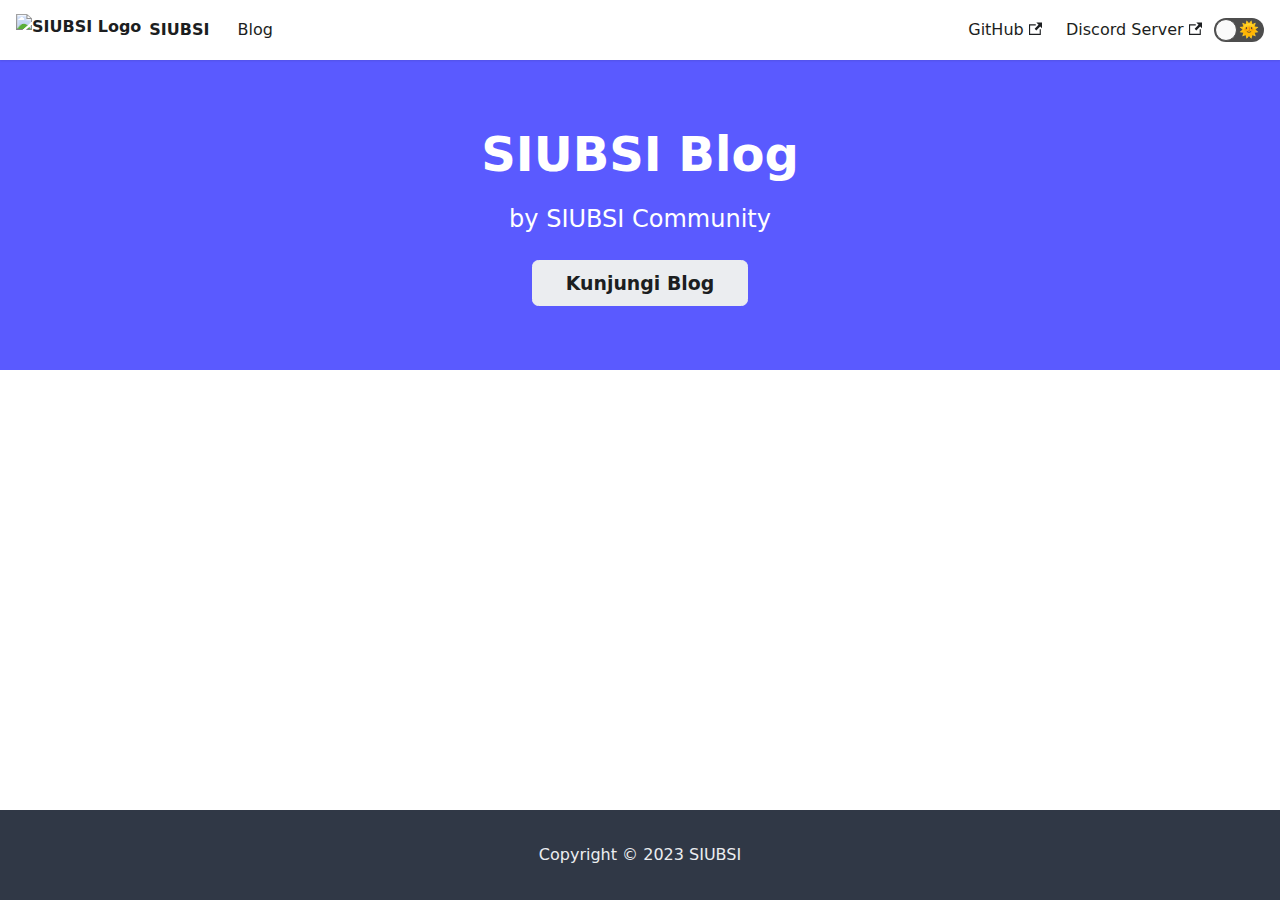
==== commit f94e4122: "Update (1)" ====
--- a/index.html
+++ b/index.html
@@ -5,14 +5,14 @@
 <meta name="viewport" content="width=device-width,initial-scale=1">
 <meta name="generator" content="Docusaurus v2.0.0-beta.6">
 <link rel="alternate" type="application/rss+xml" href="/blog/rss.xml" title="SIUBSI Blog Blog RSS Feed">
-<link rel="alternate" type="application/atom+xml" href="/blog/atom.xml" title="SIUBSI Blog Blog Atom Feed"><title data-react-helmet="true">SIUBSI Blog | SIUBSI Blog</title><meta data-react-helmet="true" property="og:title" content="SIUBSI Blog | SIUBSI Blog"><meta data-react-helmet="true" name="twitter:card" content="summary_large_image"><meta data-react-helmet="true" name="description" content="SIUBSI Blog | Created by SIUBSI Community"><meta data-react-helmet="true" property="og:description" content="SIUBSI Blog | Created by SIUBSI Community"><meta data-react-helmet="true" property="og:url" content="https://siubsi-blog.netlify.app/"><meta data-react-helmet="true" name="docusaurus_locale" content="en"><meta data-react-helmet="true" name="docusaurus_tag" content="default"><link data-react-helmet="true" rel="shortcut icon" href="https://github.com/siubsi.png"><link data-react-helmet="true" rel="canonical" href="https://siubsi-blog.netlify.app/"><link data-react-helmet="true" rel="alternate" href="https://siubsi-blog.netlify.app/" hreflang="en"><link data-react-helmet="true" rel="alternate" href="https://siubsi-blog.netlify.app/" hreflang="x-default"><script data-react-helmet="true">function maybeInsertBanner(){window.__DOCUSAURUS_INSERT_BASEURL_BANNER&&insertBanner()}function insertBanner(){var n=document.getElementById("docusaurus-base-url-issue-banner-container");if(n){n.innerHTML='\n<div id="docusaurus-base-url-issue-banner" style="border: thick solid red; background-color: rgb(255, 230, 179); margin: 20px; padding: 20px; font-size: 20px;">\n   <p style="font-weight: bold; font-size: 30px;">Your Docusaurus site did not load properly.</p>\n   <p>A very common reason is a wrong site <a href="https://docusaurus.io/docs/docusaurus.config.js/#baseurl" style="font-weight: bold;">baseUrl configuration</a>.</p>\n   <p>Current configured baseUrl = <span style="font-weight: bold; color: red;">/</span>  (default value)</p>\n   <p>We suggest trying baseUrl = <span id="docusaurus-base-url-issue-banner-suggestion-container" style="font-weight: bold; color: green;"></span></p>\n</div>\n';var e=document.getElementById("docusaurus-base-url-issue-banner-suggestion-container"),s=window.location.pathname,r="/"===s.substr(-1)?s:s+"/";e.innerHTML=r}}window.__DOCUSAURUS_INSERT_BASEURL_BANNER=!0,document.addEventListener("DOMContentLoaded",maybeInsertBanner)</script><link rel="stylesheet" href="/assets/css/styles.8b9ccfcd.css">
-<link rel="preload" href="/assets/js/runtime~main.be5fc5b0.js" as="script">
-<link rel="preload" href="/assets/js/main.7cca91b1.js" as="script">
+<link rel="alternate" type="application/atom+xml" href="/blog/atom.xml" title="SIUBSI Blog Blog Atom Feed"><title data-react-helmet="true">SIUBSI Blog | SIUBSI Blog</title><meta data-react-helmet="true" property="og:title" content="SIUBSI Blog | SIUBSI Blog"><meta data-react-helmet="true" name="twitter:card" content="summary_large_image"><meta data-react-helmet="true" name="description" content="SIUBSI Blog | Created by SIUBSI Community"><meta data-react-helmet="true" property="og:description" content="SIUBSI Blog | Created by SIUBSI Community"><meta data-react-helmet="true" property="og:url" content="https://siubsi-blog.netlify.app/"><meta data-react-helmet="true" name="docusaurus_locale" content="en"><meta data-react-helmet="true" name="docusaurus_tag" content="default"><link data-react-helmet="true" rel="shortcut icon" href="https://github.com/siubsi.png"><link data-react-helmet="true" rel="canonical" href="https://siubsi-blog.netlify.app/"><link data-react-helmet="true" rel="alternate" href="https://siubsi-blog.netlify.app/" hreflang="en"><link data-react-helmet="true" rel="alternate" href="https://siubsi-blog.netlify.app/" hreflang="x-default"><script data-react-helmet="true">function maybeInsertBanner(){window.__DOCUSAURUS_INSERT_BASEURL_BANNER&&insertBanner()}function insertBanner(){var n=document.getElementById("docusaurus-base-url-issue-banner-container");if(n){n.innerHTML='\n<div id="docusaurus-base-url-issue-banner" style="border: thick solid red; background-color: rgb(255, 230, 179); margin: 20px; padding: 20px; font-size: 20px;">\n   <p style="font-weight: bold; font-size: 30px;">Your Docusaurus site did not load properly.</p>\n   <p>A very common reason is a wrong site <a href="https://docusaurus.io/docs/docusaurus.config.js/#baseurl" style="font-weight: bold;">baseUrl configuration</a>.</p>\n   <p>Current configured baseUrl = <span style="font-weight: bold; color: red;">/</span>  (default value)</p>\n   <p>We suggest trying baseUrl = <span id="docusaurus-base-url-issue-banner-suggestion-container" style="font-weight: bold; color: green;"></span></p>\n</div>\n';var e=document.getElementById("docusaurus-base-url-issue-banner-suggestion-container"),s=window.location.pathname,r="/"===s.substr(-1)?s:s+"/";e.innerHTML=r}}window.__DOCUSAURUS_INSERT_BASEURL_BANNER=!0,document.addEventListener("DOMContentLoaded",maybeInsertBanner)</script><link rel="stylesheet" href="/assets/css/styles.b6508806.css">
+<link rel="preload" href="/assets/js/runtime~main.4352e3ae.js" as="script">
+<link rel="preload" href="/assets/js/main.b8dccd1d.js" as="script">
 </head>
 <body>
 <script>!function(){function t(t){document.documentElement.setAttribute("data-theme",t)}var e=function(){var t=null;try{t=localStorage.getItem("theme")}catch(t){}return t}();t(null!==e?e:"light")}()</script><div id="__docusaurus">
-<div id="docusaurus-base-url-issue-banner-container"></div><div><a href="#" class="skipToContent_OuoZ">Skip to main content</a></div><nav class="navbar navbar--fixed-top"><div class="navbar__inner"><div class="navbar__items"><button aria-label="Navigation bar toggle" class="navbar__toggle clean-btn" type="button" tabindex="0"><svg width="30" height="30" viewBox="0 0 30 30" aria-hidden="true"><path stroke="currentColor" stroke-linecap="round" stroke-miterlimit="10" stroke-width="2" d="M4 7h22M4 15h22M4 23h22"></path></svg></button><a class="navbar__brand" href="/"><img src="https://github.com/siubsi.png" alt="SIUBSI Logo" class="themedImage_TMUO themedImage--light_4Vu1 navbar__logo"><img src="https://github.com/siubsi.png" alt="SIUBSI Logo" class="themedImage_TMUO themedImage--dark_uzRr navbar__logo"><b class="navbar__title">SIUBSI</b></a><a class="navbar__item navbar__link" href="/blog">Blog</a></div><div class="navbar__items navbar__items--right"><a href="https://github.com/facebook/docusaurus" target="_blank" rel="noopener noreferrer" class="navbar__item navbar__link"><span>GitHub<svg width="13.5" height="13.5" aria-hidden="true" viewBox="0 0 24 24" class="iconExternalLink_wgqa"><path fill="currentColor" d="M21 13v10h-21v-19h12v2h-10v15h17v-8h2zm3-12h-10.988l4.035 4-6.977 7.07 2.828 2.828 6.977-7.07 4.125 4.172v-11z"></path></svg></span></a><a href="https://dsc.gg/siubsi" target="_blank" rel="noopener noreferrer" class="navbar__item navbar__link"><span>Discord Server<svg width="13.5" height="13.5" aria-hidden="true" viewBox="0 0 24 24" class="iconExternalLink_wgqa"><path fill="currentColor" d="M21 13v10h-21v-19h12v2h-10v15h17v-8h2zm3-12h-10.988l4.035 4-6.977 7.07 2.828 2.828 6.977-7.07 4.125 4.172v-11z"></path></svg></span></a><div class="react-toggle toggle_2i4l react-toggle--disabled"><div class="react-toggle-track" role="button" tabindex="-1"><div class="react-toggle-track-check"><span class="toggle_iYfV">🌜</span></div><div class="react-toggle-track-x"><span class="toggle_iYfV">🌞</span></div><div class="react-toggle-thumb"></div></div><input type="checkbox" class="react-toggle-screenreader-only" aria-label="Switch between dark and light mode"></div></div></div><div role="presentation" class="navbar-sidebar__backdrop"></div></nav><div class="main-wrapper"><header class="hero hero--primary heroBanner_etFc"><div class="container"><h1 class="hero__title">SIUBSI Blog</h1><p class="hero__subtitle">by SIUBSI Community</p><div class="buttons_+YzY"><a class="button button--secondary button--lg" href="/blog">Kunjungi Blog</a></div></div></header><main><section class="features_n4mZ"><div class="container"></div></section></main></div><footer class="footer footer--dark"><div class="container"><div class="footer__bottom text--center"><div class="footer__copyright">Copyright &copy; 2023 SIUBSI</div></div></div></footer></div>
-<script src="/assets/js/runtime~main.be5fc5b0.js"></script>
-<script src="/assets/js/main.7cca91b1.js"></script>
+<div id="docusaurus-base-url-issue-banner-container"></div><div><a href="#" class="skipToContent_OuoZ">Skip to main content</a></div><nav class="navbar navbar--fixed-top"><div class="navbar__inner"><div class="navbar__items"><button aria-label="Navigation bar toggle" class="navbar__toggle clean-btn" type="button" tabindex="0"><svg width="30" height="30" viewBox="0 0 30 30" aria-hidden="true"><path stroke="currentColor" stroke-linecap="round" stroke-miterlimit="10" stroke-width="2" d="M4 7h22M4 15h22M4 23h22"></path></svg></button><a class="navbar__brand" href="/"><img src="https://github.com/siubsi.png" alt="SIUBSI Logo" class="themedImage_TMUO themedImage--light_4Vu1 navbar__logo"><img src="https://github.com/siubsi.png" alt="SIUBSI Logo" class="themedImage_TMUO themedImage--dark_uzRr navbar__logo"><b class="navbar__title">SIUBSI</b></a><a class="navbar__item navbar__link" href="/blog">Blog</a></div><div class="navbar__items navbar__items--right"><a href="https://github.com/siubsi" target="_blank" rel="noopener noreferrer" class="navbar__item navbar__link"><span>GitHub<svg width="13.5" height="13.5" aria-hidden="true" viewBox="0 0 24 24" class="iconExternalLink_wgqa"><path fill="currentColor" d="M21 13v10h-21v-19h12v2h-10v15h17v-8h2zm3-12h-10.988l4.035 4-6.977 7.07 2.828 2.828 6.977-7.07 4.125 4.172v-11z"></path></svg></span></a><a href="https://dsc.gg/siubsi" target="_blank" rel="noopener noreferrer" class="navbar__item navbar__link"><span>Discord Server<svg width="13.5" height="13.5" aria-hidden="true" viewBox="0 0 24 24" class="iconExternalLink_wgqa"><path fill="currentColor" d="M21 13v10h-21v-19h12v2h-10v15h17v-8h2zm3-12h-10.988l4.035 4-6.977 7.07 2.828 2.828 6.977-7.07 4.125 4.172v-11z"></path></svg></span></a><div class="react-toggle toggle_2i4l react-toggle--disabled"><div class="react-toggle-track" role="button" tabindex="-1"><div class="react-toggle-track-check"><span class="toggle_iYfV">🌜</span></div><div class="react-toggle-track-x"><span class="toggle_iYfV">🌞</span></div><div class="react-toggle-thumb"></div></div><input type="checkbox" class="react-toggle-screenreader-only" aria-label="Switch between dark and light mode"></div></div></div><div role="presentation" class="navbar-sidebar__backdrop"></div></nav><div class="main-wrapper"><header class="hero hero--primary heroBanner_etFc"><div class="container"><h1 class="hero__title">SIUBSI Blog</h1><p class="hero__subtitle">by SIUBSI Community</p><div class="buttons_+YzY"><a class="button button--secondary button--lg" href="/blog">Kunjungi Blog</a></div></div></header><main><section class="features_n4mZ"><div class="container"></div></section></main></div><footer class="footer footer--dark"><div class="container"><div class="footer__bottom text--center"><div class="footer__copyright">Copyright &copy; 2023 SIUBSI</div></div></div></footer></div>
+<script src="/assets/js/runtime~main.4352e3ae.js"></script>
+<script src="/assets/js/main.b8dccd1d.js"></script>
 </body>
 </html>--- a/assets/css/styles.b6508806.css
+++ b/assets/css/styles.b6508806.css
@@ -0,0 +1 @@
+.container,.row .col{padding:0 var(--ifm-spacing-horizontal);width:100%}.row .col,img{max-width:100%}.markdown>h2,.markdown>h3,.markdown>h4,.markdown>h5,.markdown>h6{margin-bottom:calc(var(--ifm-heading-vertical-rhythm-bottom)*var(--ifm-leading))}.markdown li,body{word-wrap:break-word}body,ol ol,ol ul,ul ol,ul ul{margin:0}pre,table{overflow:auto}blockquote,pre{margin:0 0 var(--ifm-spacing-vertical)}.breadcrumbs__link,.button{transition-timing-function:var(--ifm-transition-timing-default)}.button,.react-toggle{-webkit-user-select:none}.button,code{vertical-align:middle}.button--outline.button--active,.button--outline:active,.button--outline:hover,:root{--ifm-button-color:var(--ifm-font-color-base-inverse)}.avatar__photo,.card,.text--truncate{overflow:hidden}.navbar__title,.text--truncate{text-overflow:ellipsis;white-space:nowrap}.button,.dropdown__link,.navbar__title,.text--truncate{white-space:nowrap}.navbar--dark,:root{--ifm-navbar-link-hover-color:var(--ifm-color-primary)}:root,html[data-theme=dark]{--ifm-color-emphasis-500:var(--ifm-color-gray-500)}.admonition-icon svg,.alert__icon svg{fill:var(--ifm-alert-foreground-color)}.react-toggle,html{-webkit-tap-highlight-color:transparent}:root{--ifm-color-scheme:light;--ifm-dark-value:10%;--ifm-darker-value:15%;--ifm-darkest-value:30%;--ifm-light-value:15%;--ifm-lighter-value:30%;--ifm-lightest-value:50%;--ifm-contrast-background-value:90%;--ifm-contrast-foreground-value:70%;--ifm-contrast-background-dark-value:70%;--ifm-contrast-foreground-dark-value:90%;--ifm-color-primary:#3578e5;--ifm-color-secondary:#ebedf0;--ifm-color-success:#00a400;--ifm-color-info:#54c7ec;--ifm-color-warning:#ffba00;--ifm-color-danger:#fa383e;--ifm-color-primary-dark:#306cce;--ifm-color-primary-darker:#2d66c3;--ifm-color-primary-darkest:#2554a0;--ifm-color-primary-light:#538ce9;--ifm-color-primary-lighter:#72a1ed;--ifm-color-primary-lightest:#9abcf2;--ifm-color-primary-contrast-background:#ebf2fc;--ifm-color-primary-contrast-foreground:#102445;--ifm-color-secondary-dark:#d4d5d8;--ifm-color-secondary-darker:#c8c9cc;--ifm-color-secondary-darkest:#a4a6a8;--ifm-color-secondary-light:#eef0f2;--ifm-color-secondary-lighter:#f1f2f5;--ifm-color-secondary-lightest:#f5f6f8;--ifm-color-secondary-contrast-background:#fdfdfe;--ifm-color-secondary-contrast-foreground:#474748;--ifm-color-success-dark:#009400;--ifm-color-success-darker:#008b00;--ifm-color-success-darkest:#007300;--ifm-color-success-light:#26b226;--ifm-color-success-lighter:#4dbf4d;--ifm-color-success-lightest:#80d280;--ifm-color-success-contrast-background:#e6f6e6;--ifm-color-success-contrast-foreground:#003100;--ifm-color-info-dark:#4cb3d4;--ifm-color-info-darker:#47a9c9;--ifm-color-info-darkest:#3b8ba5;--ifm-color-info-light:#6ecfef;--ifm-color-info-lighter:#87d8f2;--ifm-color-info-lightest:#aae3f6;--ifm-color-info-contrast-background:#eef9fd;--ifm-color-info-contrast-foreground:#193c47;--ifm-color-warning-dark:#e6a700;--ifm-color-warning-darker:#d99e00;--ifm-color-warning-darkest:#b38200;--ifm-color-warning-light:#ffc426;--ifm-color-warning-lighter:#ffcf4d;--ifm-color-warning-lightest:#ffdd80;--ifm-color-warning-contrast-background:#fff8e6;--ifm-color-warning-contrast-foreground:#4d3800;--ifm-color-danger-dark:#e13238;--ifm-color-danger-darker:#d53035;--ifm-color-danger-darkest:#af272b;--ifm-color-danger-light:#fb565b;--ifm-color-danger-lighter:#fb7478;--ifm-color-danger-lightest:#fd9c9f;--ifm-color-danger-contrast-background:#ffebec;--ifm-color-danger-contrast-foreground:#4b1113;--ifm-color-white:#fff;--ifm-color-black:#000;--ifm-color-gray-0:var(--ifm-color-white);--ifm-color-gray-100:#f5f6f7;--ifm-color-gray-200:#ebedf0;--ifm-color-gray-300:#dadde1;--ifm-color-gray-400:#ccd0d5;--ifm-color-gray-500:#bec3c9;--ifm-color-gray-600:#8d949e;--ifm-color-gray-700:#606770;--ifm-color-gray-800:#444950;--ifm-color-gray-900:#1c1e21;--ifm-color-gray-1000:var(--ifm-color-black);--ifm-color-emphasis-0:var(--ifm-color-gray-0);--ifm-color-emphasis-100:var(--ifm-color-gray-100);--ifm-color-emphasis-200:var(--ifm-color-gray-200);--ifm-color-emphasis-300:var(--ifm-color-gray-300);--ifm-color-emphasis-400:var(--ifm-color-gray-400);--ifm-color-emphasis-600:var(--ifm-color-gray-600);--ifm-color-emphasis-700:var(--ifm-color-gray-700);--ifm-color-emphasis-800:var(--ifm-color-gray-800);--ifm-color-emphasis-900:var(--ifm-color-gray-900);--ifm-color-emphasis-1000:var(--ifm-color-gray-1000);--ifm-color-content:var(--ifm-color-emphasis-900);--ifm-color-content-inverse:var(--ifm-color-emphasis-0);--ifm-color-content-secondary:#525860;--ifm-background-color:#0000;--ifm-background-surface-color:var(--ifm-color-content-inverse);--ifm-global-border-width:1px;--ifm-global-radius:0.4rem;--ifm-hover-overlay:#0000000d;--ifm-font-color-base:var(--ifm-color-content);--ifm-font-color-base-inverse:var(--ifm-color-content-inverse);--ifm-font-color-secondary:var(--ifm-color-content-secondary);--ifm-font-family-base:system-ui,-apple-system,Segoe UI,Roboto,Ubuntu,Cantarell,Noto Sans,sans-serif,BlinkMacSystemFont,"Segoe UI",Helvetica,Arial,sans-serif,"Apple Color Emoji","Segoe UI Emoji","Segoe UI Symbol";--ifm-font-family-monospace:SFMono-Regular,Menlo,Monaco,Consolas,"Liberation Mono","Courier New",monospace;--ifm-font-size-base:100%;--ifm-font-weight-light:300;--ifm-font-weight-normal:400;--ifm-font-weight-semibold:500;--ifm-font-weight-bold:700;--ifm-font-weight-base:var(--ifm-font-weight-normal);--ifm-line-height-base:1.65;--ifm-global-spacing:1rem;--ifm-spacing-vertical:var(--ifm-global-spacing);--ifm-spacing-horizontal:var(--ifm-global-spacing);--ifm-transition-fast:200ms;--ifm-transition-slow:400ms;--ifm-transition-timing-default:cubic-bezier(0.08,0.52,0.52,1);--ifm-global-shadow-lw:0 1px 2px 0 #0000001a;--ifm-global-shadow-md:0 5px 40px #0003;--ifm-global-shadow-tl:0 12px 28px 0 #0003,0 2px 4px 0 #0000001a;--ifm-z-index-dropdown:2;--ifm-z-index-fixed:3;--ifm-z-index-overlay:4;--ifm-container-width:1140px;--ifm-container-width-xl:1320px;--ifm-code-background:#f6f7f8;--ifm-code-border-radius:var(--ifm-global-radius);--ifm-code-font-size:90%;--ifm-code-padding-horizontal:0.1rem;--ifm-code-padding-vertical:0.1rem;--ifm-pre-background:var(--ifm-color-emphasis-100);--ifm-pre-border-radius:var(--ifm-code-border-radius);--ifm-pre-color:inherit;--ifm-pre-line-height:1.45;--ifm-pre-padding:1rem;--ifm-heading-color:inherit;--ifm-heading-margin-top:0;--ifm-heading-margin-bottom:var(--ifm-spacing-vertical);--ifm-heading-font-family:var(--ifm-font-family-base);--ifm-heading-font-weight:var(--ifm-font-weight-bold);--ifm-heading-line-height:1.25;--ifm-h1-font-size:2rem;--ifm-h2-font-size:1.5rem;--ifm-h3-font-size:1.25rem;--ifm-h4-font-size:1rem;--ifm-h5-font-size:0.875rem;--ifm-h6-font-size:0.85rem;--ifm-image-alignment-padding:1.25rem;--ifm-leading-desktop:1.25;--ifm-leading:calc(var(--ifm-leading-desktop)*1rem);--ifm-list-left-padding:2rem;--ifm-list-margin:1rem;--ifm-list-item-margin:0.25rem;--ifm-list-paragraph-margin:1rem;--ifm-table-cell-padding:0.75rem;--ifm-table-background:#0000;--ifm-table-stripe-background:var(--ifm-color-emphasis-100);--ifm-table-border-width:1px;--ifm-table-border-color:var(--ifm-color-emphasis-300);--ifm-table-head-background:inherit;--ifm-table-head-color:inherit;--ifm-table-head-font-weight:var(--ifm-font-weight-bold);--ifm-table-cell-color:inherit;--ifm-link-color:var(--ifm-color-primary);--ifm-link-decoration:none;--ifm-link-hover-color:var(--ifm-link-color);--ifm-link-hover-decoration:underline;--ifm-paragraph-margin-bottom:var(--ifm-leading);--ifm-blockquote-font-size:var(--ifm-font-size-base);--ifm-blockquote-border-left-width:2px;--ifm-blockquote-padding-horizontal:var(--ifm-spacing-horizontal);--ifm-blockquote-padding-vertical:0;--ifm-blockquote-shadow:none;--ifm-blockquote-color:var(--ifm-color-emphasis-800);--ifm-blockquote-border-color:var(--ifm-color-emphasis-300);--ifm-hr-border-color:var(--ifm-color-emphasis-500);--ifm-hr-border-width:1px;--ifm-hr-margin-vertical:1.5rem;--ifm-scrollbar-size:7px;--ifm-scrollbar-track-background-color:#f1f1f1;--ifm-scrollbar-thumb-background-color:silver;--ifm-scrollbar-thumb-hover-background-color:#a7a7a7;--ifm-alert-background-color:inherit;--ifm-alert-border-color:inherit;--ifm-alert-border-radius:var(--ifm-global-radius);--ifm-alert-border-width:0px;--ifm-alert-border-left-width:5px;--ifm-alert-color:var(--ifm-font-color-base);--ifm-alert-padding-horizontal:var(--ifm-spacing-horizontal);--ifm-alert-padding-vertical:var(--ifm-spacing-vertical);--ifm-alert-shadow:var(--ifm-global-shadow-lw);--ifm-avatar-intro-margin:1rem;--ifm-avatar-intro-alignment:inherit;--ifm-avatar-photo-size-sm:2rem;--ifm-avatar-photo-size-md:3rem;--ifm-avatar-photo-size-lg:4rem;--ifm-avatar-photo-size-xl:6rem;--ifm-badge-background-color:inherit;--ifm-badge-border-color:inherit;--ifm-badge-border-radius:var(--ifm-global-radius);--ifm-badge-border-width:var(--ifm-global-border-width);--ifm-badge-color:var(--ifm-color-white);--ifm-badge-padding-horizontal:calc(var(--ifm-spacing-horizontal)*0.5);--ifm-badge-padding-vertical:calc(var(--ifm-spacing-vertical)*0.25);--ifm-breadcrumb-border-radius:1.5rem;--ifm-breadcrumb-spacing:0.0625rem;--ifm-breadcrumb-color-active:var(--ifm-color-primary);--ifm-breadcrumb-item-background-active:var(--ifm-hover-overlay);--ifm-breadcrumb-padding-horizontal:1rem;--ifm-breadcrumb-padding-vertical:0.5rem;--ifm-breadcrumb-size-multiplier:1;--ifm-breadcrumb-separator:url('data:image/svg+xml;utf8,<svg xmlns="http://www.w3.org/2000/svg" x="0px" y="0px" viewBox="0 0 256 256"><g><g><polygon points="79.093,0 48.907,30.187 146.72,128 48.907,225.813 79.093,256 207.093,128"/></g></g><g></g><g></g><g></g><g></g><g></g><g></g><g></g><g></g><g></g><g></g><g></g><g></g><g></g><g></g><g></g></svg>');--ifm-breadcrumb-separator-filter:none;--ifm-breadcrumb-separator-size:0.5rem;--ifm-breadcrumb-separator-size-multiplier:1.25;--ifm-button-background-color:inherit;--ifm-button-border-color:var(--ifm-button-background-color);--ifm-button-border-width:var(--ifm-global-border-width);--ifm-button-font-weight:var(--ifm-font-weight-bold);--ifm-button-padding-horizontal:1.5rem;--ifm-button-padding-vertical:0.375rem;--ifm-button-size-multiplier:1;--ifm-button-transition-duration:var(--ifm-transition-fast);--ifm-button-border-radius:calc(var(--ifm-global-radius)*var(--ifm-button-size-multiplier));--ifm-button-group-margin:2px;--ifm-card-background-color:var(--ifm-background-surface-color);--ifm-card-border-radius:calc(var(--ifm-global-radius)*2);--ifm-card-horizontal-spacing:var(--ifm-global-spacing);--ifm-card-vertical-spacing:var(--ifm-global-spacing);--ifm-toc-border-color:var(--ifm-color-emphasis-300);--ifm-toc-link-color:var(--ifm-color-content-secondary);--ifm-toc-padding-vertical:0.5rem;--ifm-toc-padding-horizontal:0.5rem;--ifm-dropdown-background-color:var(--ifm-background-surface-color);--ifm-dropdown-font-weight:var(--ifm-font-weight-semibold);--ifm-dropdown-link-color:var(--ifm-font-color-base);--ifm-dropdown-hover-background-color:var(--ifm-hover-overlay);--ifm-footer-background-color:var(--ifm-color-emphasis-100);--ifm-footer-color:inherit;--ifm-footer-link-color:var(--ifm-color-emphasis-700);--ifm-footer-link-hover-color:var(--ifm-color-primary);--ifm-footer-link-horizontal-spacing:0.5rem;--ifm-footer-padding-horizontal:calc(var(--ifm-spacing-horizontal)*2);--ifm-footer-padding-vertical:calc(var(--ifm-spacing-vertical)*2);--ifm-footer-title-color:inherit;--ifm-hero-background-color:var(--ifm-background-surface-color);--ifm-hero-text-color:var(--ifm-color-emphasis-800);--ifm-menu-color:var(--ifm-color-emphasis-700);--ifm-menu-color-active:var(--ifm-color-primary);--ifm-menu-color-background-active:var(--ifm-hover-overlay);--ifm-menu-color-background-hover:var(--ifm-hover-overlay);--ifm-menu-link-padding-horizontal:1rem;--ifm-menu-link-padding-vertical:0.375rem;--ifm-menu-link-sublist-icon:url('data:image/svg+xml;utf8,<svg xmlns="http://www.w3.org/2000/svg" width="16px" height="16px" viewBox="0 0 24 24"><path fill="rgba(0,0,0,0.5)" d="M7.41 15.41L12 10.83l4.59 4.58L18 14l-6-6-6 6z"></path></svg>');--ifm-menu-link-sublist-icon-filter:none;--ifm-navbar-background-color:var(--ifm-background-surface-color);--ifm-navbar-height:3.75rem;--ifm-navbar-item-padding-horizontal:0.75rem;--ifm-navbar-item-padding-vertical:0.25rem;--ifm-navbar-link-color:var(--ifm-font-color-base);--ifm-navbar-link-active-color:var(--ifm-link-color);--ifm-navbar-padding-horizontal:var(--ifm-spacing-horizontal);--ifm-navbar-padding-vertical:calc(var(--ifm-spacing-vertical)*0.5);--ifm-navbar-shadow:var(--ifm-global-shadow-lw);--ifm-navbar-search-input-background-color:var(--ifm-color-emphasis-200);--ifm-navbar-search-input-color:var(--ifm-color-emphasis-800);--ifm-navbar-search-input-placeholder-color:var(--ifm-color-emphasis-500);--ifm-navbar-search-input-icon:url('data:image/svg+xml;utf8,<svg fill="currentColor" xmlns="http://www.w3.org/2000/svg" viewBox="0 0 16 16" height="16px" width="16px"><path d="M6.02945,10.20327a4.17382,4.17382,0,1,1,4.17382-4.17382A4.15609,4.15609,0,0,1,6.02945,10.20327Zm9.69195,4.2199L10.8989,9.59979A5.88021,5.88021,0,0,0,12.058,6.02856,6.00467,6.00467,0,1,0,9.59979,10.8989l4.82338,4.82338a.89729.89729,0,0,0,1.29912,0,.89749.89749,0,0,0-.00087-1.29909Z" /></svg>');--ifm-navbar-sidebar-width:83vw;--ifm-pagination-border-radius:calc(var(--ifm-global-radius)*var(--ifm-pagination-size-multiplier));--ifm-pagination-color-active:var(--ifm-color-primary);--ifm-pagination-font-size:1rem;--ifm-pagination-item-active-background:var(--ifm-hover-overlay);--ifm-pagination-page-spacing:0.0625rem;--ifm-pagination-padding-horizontal:calc(var(--ifm-spacing-horizontal)*1);--ifm-pagination-padding-vertical:calc(var(--ifm-spacing-vertical)*0.25);--ifm-pagination-size-multiplier:1;--ifm-pagination-nav-border-radius:var(--ifm-global-radius);--ifm-pagination-nav-color-hover:var(--ifm-color-primary);--ifm-pills-color-active:var(--ifm-color-primary);--ifm-pills-color-background-active:var(--ifm-hover-overlay);--ifm-pills-spacing:0.0625rem;--ifm-tabs-color:var(--ifm-font-color-secondary);--ifm-tabs-color-active:var(--ifm-color-primary);--ifm-tabs-color-active-border:var(--ifm-tabs-color-active);--ifm-tabs-padding-horizontal:1rem;--ifm-tabs-padding-vertical:1rem;--ifm-tabs-spacing:0.0625rem;--ifm-color-primary:#5a5aff;--ifm-color-primary-dark:#21af90;--ifm-color-primary-darker:#1fa588;--ifm-color-primary-darkest:#1a8870;--ifm-color-primary-light:#46cbae;--ifm-color-primary-lighter:#66d4bd;--ifm-color-primary-lightest:#92e0d0;--ifm-code-font-size:95%;--docusaurus-announcement-bar-height:auto;--collapse-button-bg-color-dark:#2e333a;--docusaurus-tag-list-border:var(--ifm-color-emphasis-300);--docusaurus-btt-background:var(--ifm-color-primary);--docusaurus-btt-color:#fff;--doc-sidebar-width:300px;--doc-sidebar-hidden-width:30px}.badge--danger,.badge--info,.badge--primary,.badge--secondary,.badge--success,.badge--warning{--ifm-badge-border-color:var(--ifm-badge-background-color)}.button--link,.button--outline{--ifm-button-background-color:#0000}.navbar--dark,.navbar--primary{--ifm-navbar-search-input-background-color:#ffffff1a;--ifm-navbar-search-input-placeholder-color:#ffffff80}*{box-sizing:border-box}html{-webkit-font-smoothing:antialiased;-webkit-text-size-adjust:100%;text-size-adjust:100%;background-color:var(--ifm-background-color);color:var(--ifm-font-color-base);color-scheme:var(--ifm-color-scheme);font:var(--ifm-font-size-base)/var(--ifm-line-height-base) var(--ifm-font-family-base);text-rendering:optimizelegibility}iframe{border:0;color-scheme:auto}.container{margin:0 auto;max-width:var(--ifm-container-width)}.padding-bottom--none,.padding-vert--none{padding-bottom:0!important}.padding-top--none,.padding-vert--none{padding-top:0!important}.padding-horiz--none,.padding-left--none{padding-left:0!important}.padding-horiz--none,.padding-right--none{padding-right:0!important}.container--fluid{max-width:inherit}.row{display:flex;flex-direction:row;flex-wrap:wrap;margin:0 calc(var(--ifm-spacing-horizontal)*-1)}.margin-bottom--none,.margin-vert--none,.markdown>:last-child{margin-bottom:0!important}.margin-top--none,.margin-vert--none{margin-top:0!important}.row .col{--ifm-col-width:100%;flex:1 0;margin-left:0}.row .col[class*=col--]{flex:0 0 var(--ifm-col-width);max-width:var(--ifm-col-width)}.row .col.col--1{--ifm-col-width:8.33333%}.row .col.col--offset-1{margin-left:8.33333%}.row .col.col--2{--ifm-col-width:16.66667%}.row .col.col--offset-2{margin-left:16.66667%}.row .col.col--3{--ifm-col-width:25%}.row .col.col--offset-3{margin-left:25%}.row .col.col--4{--ifm-col-width:33.33333%}.row .col.col--offset-4{margin-left:33.33333%}.row .col.col--5{--ifm-col-width:41.66667%}.row .col.col--offset-5{margin-left:41.66667%}.row .col.col--6{--ifm-col-width:50%}.row .col.col--offset-6{margin-left:50%}.row .col.col--7{--ifm-col-width:58.33333%}.row .col.col--offset-7{margin-left:58.33333%}.row .col.col--8{--ifm-col-width:66.66667%}.row .col.col--offset-8{margin-left:66.66667%}.row .col.col--9{--ifm-col-width:75%}.row .col.col--offset-9{margin-left:75%}.row .col.col--10{--ifm-col-width:83.33333%}.row .col.col--offset-10{margin-left:83.33333%}.row .col.col--11{--ifm-col-width:91.66667%}.row .col.col--offset-11{margin-left:91.66667%}.row .col.col--12{--ifm-col-width:100%}.row .col.col--offset-12{margin-left:100%}.row--no-gutters{margin-left:0;margin-right:0}.margin-horiz--none,.margin-left--none{margin-left:0!important}.margin-horiz--none,.margin-right--none{margin-right:0!important}.row--no-gutters>.col{padding-left:0;padding-right:0}.row--align-top{align-items:flex-start}.row--align-bottom{align-items:flex-end}.row--align-center{align-items:center}.row--align-stretch{align-items:stretch}.row--align-baseline{align-items:baseline}.margin--none{margin:0!important}.margin-bottom--xs,.margin-vert--xs{margin-bottom:.25rem!important}.margin-top--xs,.margin-vert--xs{margin-top:.25rem!important}.margin-horiz--xs,.margin-left--xs{margin-left:.25rem!important}.margin-horiz--xs,.margin-right--xs{margin-right:.25rem!important}.margin--xs{margin:.25rem!important}.margin-bottom--sm,.margin-vert--sm{margin-bottom:.5rem!important}.margin-top--sm,.margin-vert--sm{margin-top:.5rem!important}.margin-horiz--sm,.margin-left--sm{margin-left:.5rem!important}.margin-horiz--sm,.margin-right--sm{margin-right:.5rem!important}.margin--sm{margin:.5rem!important}.margin-bottom--md,.margin-vert--md{margin-bottom:1rem!important}.margin-top--md,.margin-vert--md{margin-top:1rem!important}.margin-horiz--md,.margin-left--md{margin-left:1rem!important}.margin-horiz--md,.margin-right--md{margin-right:1rem!important}.margin--md{margin:1rem!important}.margin-bottom--lg,.margin-vert--lg{margin-bottom:2rem!important}.margin-top--lg,.margin-vert--lg{margin-top:2rem!important}.margin-horiz--lg,.margin-left--lg{margin-left:2rem!important}.margin-horiz--lg,.margin-right--lg{margin-right:2rem!important}.margin--lg{margin:2rem!important}.margin-bottom--xl,.margin-vert--xl{margin-bottom:5rem!important}.margin-top--xl,.margin-vert--xl{margin-top:5rem!important}.margin-horiz--xl,.margin-left--xl{margin-left:5rem!important}.margin-horiz--xl,.margin-right--xl{margin-right:5rem!important}.margin--xl{margin:5rem!important}.padding--none{padding:0!important}.padding-bottom--xs,.padding-vert--xs{padding-bottom:.25rem!important}.padding-top--xs,.padding-vert--xs{padding-top:.25rem!important}.padding-horiz--xs,.padding-left--xs{padding-left:.25rem!important}.padding-horiz--xs,.padding-right--xs{padding-right:.25rem!important}.padding--xs{padding:.25rem!important}.padding-bottom--sm,.padding-vert--sm{padding-bottom:.5rem!important}.padding-top--sm,.padding-vert--sm{padding-top:.5rem!important}.padding-horiz--sm,.padding-left--sm{padding-left:.5rem!important}.padding-horiz--sm,.padding-right--sm{padding-right:.5rem!important}.padding--sm{padding:.5rem!important}.padding-bottom--md,.padding-vert--md{padding-bottom:1rem!important}.padding-top--md,.padding-vert--md{padding-top:1rem!important}.padding-horiz--md,.padding-left--md{padding-left:1rem!important}.padding-horiz--md,.padding-right--md{padding-right:1rem!important}.padding--md{padding:1rem!important}.padding-bottom--lg,.padding-vert--lg{padding-bottom:2rem!important}.padding-top--lg,.padding-vert--lg{padding-top:2rem!important}.padding-horiz--lg,.padding-left--lg{padding-left:2rem!important}.padding-horiz--lg,.padding-right--lg{padding-right:2rem!important}.padding--lg{padding:2rem!important}.padding-bottom--xl,.padding-vert--xl{padding-bottom:5rem!important}.padding-top--xl,.padding-vert--xl{padding-top:5rem!important}.padding-horiz--xl,.padding-left--xl{padding-left:5rem!important}.padding-horiz--xl,.padding-right--xl{padding-right:5rem!important}.padding--xl{padding:5rem!important}code{background-color:var(--ifm-code-background);border:.1rem solid #0000001a;border-radius:var(--ifm-code-border-radius);font-family:var(--ifm-font-family-monospace);font-size:var(--ifm-code-font-size);padding:var(--ifm-code-padding-vertical) var(--ifm-code-padding-horizontal)}a code{color:inherit}pre{background-color:var(--ifm-pre-background);border-radius:var(--ifm-pre-border-radius);color:var(--ifm-pre-color);font:var(--ifm-code-font-size)/var(--ifm-pre-line-height) var(--ifm-font-family-monospace);padding:var(--ifm-pre-padding)}pre code{background-color:initial;border:none;font-size:100%;line-height:inherit;padding:0}kbd{background-color:var(--ifm-color-emphasis-0);border:1px solid var(--ifm-color-emphasis-400);border-radius:.2rem;box-shadow:inset 0 -1px 0 var(--ifm-color-emphasis-400);color:var(--ifm-color-emphasis-800);font:80% var(--ifm-font-family-monospace);padding:.15rem .3rem}h1,h2,h3,h4,h5,h6{color:var(--ifm-heading-color);font-family:var(--ifm-heading-font-family);font-weight:var(--ifm-heading-font-weight);line-height:var(--ifm-heading-line-height);margin:var(--ifm-heading-margin-top) 0 var(--ifm-heading-margin-bottom) 0}h1{font-size:var(--ifm-h1-font-size)}h2{font-size:var(--ifm-h2-font-size)}h3{font-size:var(--ifm-h3-font-size)}h4{font-size:var(--ifm-h4-font-size)}h5{font-size:var(--ifm-h5-font-size)}h6{font-size:var(--ifm-h6-font-size)}img[align=right]{padding-left:var(--image-alignment-padding)}img[align=left]{padding-right:var(--image-alignment-padding)}.markdown{--ifm-h1-vertical-rhythm-top:3;--ifm-h2-vertical-rhythm-top:2;--ifm-h3-vertical-rhythm-top:1.5;--ifm-heading-vertical-rhythm-top:1.25;--ifm-h1-vertical-rhythm-bottom:1.25;--ifm-heading-vertical-rhythm-bottom:1}.markdown:after,.markdown:before{content:"";display:table}.markdown:after{clear:both}.markdown h1:first-child{--ifm-h1-font-size:3rem;margin-bottom:calc(var(--ifm-h1-vertical-rhythm-bottom)*var(--ifm-leading))}.markdown>h2{--ifm-h2-font-size:2rem;margin-top:calc(var(--ifm-h2-vertical-rhythm-top)*var(--ifm-leading))}.markdown>h3{--ifm-h3-font-size:1.5rem;margin-top:calc(var(--ifm-h3-vertical-rhythm-top)*var(--ifm-leading))}.markdown>h4,.markdown>h5,.markdown>h6{margin-top:calc(var(--ifm-heading-vertical-rhythm-top)*var(--ifm-leading))}.markdown>p,.markdown>pre,.markdown>ul{margin-bottom:var(--ifm-leading)}.markdown li>p{margin-top:var(--ifm-list-paragraph-margin)}.markdown li+li{margin-top:var(--ifm-list-item-margin)}ol,ul{margin:0 0 var(--ifm-list-margin);padding-left:var(--ifm-list-left-padding)}ol ol,ul ol{list-style-type:lower-roman}ol ol ol,ol ul ol,ul ol ol,ul ul ol{list-style-type:lower-alpha}table{border-collapse:collapse;display:block;margin-bottom:var(--ifm-spacing-vertical)}table thead tr{border-bottom:2px solid var(--ifm-table-border-color)}table tr{background-color:var(--ifm-table-background);border-top:var(--ifm-table-border-width) solid var(--ifm-table-border-color)}blockquote,hr{border-style:solid}table tr:nth-child(2n){background-color:var(--ifm-table-stripe-background)}table td,table th{border:var(--ifm-table-border-width) solid var(--ifm-table-border-color);padding:var(--ifm-table-cell-padding)}table th{background-color:var(--ifm-table-head-background);color:var(--ifm-table-head-color);font-weight:var(--ifm-table-head-font-weight)}table td{color:var(--ifm-table-cell-color)}strong{font-weight:var(--ifm-font-weight-bold)}a{color:var(--ifm-link-color);text-decoration:var(--ifm-link-decoration);transition:color var(--ifm-transition-fast) var(--ifm-transition-timing-default)}a:hover{color:var(--ifm-link-hover-color);text-decoration:var(--ifm-link-hover-decoration)}.breadcrumbs__link:hover,.button:hover,.text--no-decoration,.text--no-decoration:hover,a:not([href]){text-decoration:none}p{margin:0 0 var(--ifm-paragraph-margin-bottom)}blockquote{border-color:var(--ifm-blockquote-border-color);border-width:0;border-left-width:var(--ifm-blockquote-border-left-width);box-shadow:var(--ifm-blockquote-shadow);color:var(--ifm-blockquote-color);font-size:var(--ifm-blockquote-font-size);padding:var(--ifm-blockquote-padding-vertical) var(--ifm-blockquote-padding-horizontal)}blockquote>:first-child{margin-top:0}blockquote>:last-child{margin-bottom:0}hr{border-color:var(--ifm-hr-border-color);border-width:var(--ifm-hr-border-width);margin:var(--ifm-hr-margin-vertical) 0}.shadow--lw{box-shadow:var(--ifm-global-shadow-lw)!important}.shadow--md{box-shadow:var(--ifm-global-shadow-md)!important}.shadow--tl{box-shadow:var(--ifm-global-shadow-tl)!important}.sidebarItemLinkActive_wcJs,.text--primary{color:var(--ifm-color-primary)}.text--secondary{color:var(--ifm-color-secondary)}.text--success{color:var(--ifm-color-success)}.text--info{color:var(--ifm-color-info)}.text--warning{color:var(--ifm-color-warning)}.text--danger{color:var(--ifm-color-danger)}.text--center{text-align:center}.text--left{text-align:left}.text--justify{text-align:justify}.text--right{text-align:right}.text--capitalize{text-transform:capitalize}.text--lowercase{text-transform:lowercase}.admonition h5,.alert__heading,.text--uppercase{text-transform:uppercase}.text--light{font-weight:var(--ifm-font-weight-light)}.text--normal{font-weight:var(--ifm-font-weight-normal)}.text--semibold{font-weight:var(--ifm-font-weight-semibold)}.text--bold{font-weight:var(--ifm-font-weight-bold)}.text--italic{font-style:italic}.text--break{word-wrap:break-word!important;word-break:break-word!important}.clean-btn{background:none;border:none;color:inherit;cursor:pointer;font-family:inherit;padding:0}.alert,.alert .close{color:var(--ifm-alert-foreground-color)}.alert--primary{--ifm-alert-background-color:var(--ifm-color-primary-contrast-background);--ifm-alert-background-color-highlight:#3578e526;--ifm-alert-foreground-color:var(--ifm-color-primary-contrast-foreground);--ifm-alert-border-color:var(--ifm-color-primary-dark)}.alert--secondary{--ifm-alert-background-color:var(--ifm-color-secondary-contrast-background);--ifm-alert-background-color-highlight:#ebedf026;--ifm-alert-foreground-color:var(--ifm-color-secondary-contrast-foreground);--ifm-alert-border-color:var(--ifm-color-secondary-dark)}.alert--success{--ifm-alert-background-color:var(--ifm-color-success-contrast-background);--ifm-alert-background-color-highlight:#00a40026;--ifm-alert-foreground-color:var(--ifm-color-success-contrast-foreground);--ifm-alert-border-color:var(--ifm-color-success-dark)}.alert--info{--ifm-alert-background-color:var(--ifm-color-info-contrast-background);--ifm-alert-background-color-highlight:#54c7ec26;--ifm-alert-foreground-color:var(--ifm-color-info-contrast-foreground);--ifm-alert-border-color:var(--ifm-color-info-dark)}.alert--warning{--ifm-alert-background-color:var(--ifm-color-warning-contrast-background);--ifm-alert-background-color-highlight:#ffba0026;--ifm-alert-foreground-color:var(--ifm-color-warning-contrast-foreground);--ifm-alert-border-color:var(--ifm-color-warning-dark)}.alert--danger{--ifm-alert-background-color:var(--ifm-color-danger-contrast-background);--ifm-alert-background-color-highlight:#fa383e26;--ifm-alert-foreground-color:var(--ifm-color-danger-contrast-foreground);--ifm-alert-border-color:var(--ifm-color-danger-dark)}.alert{--ifm-code-background:var(--ifm-alert-background-color-highlight);--ifm-link-color:var(--ifm-alert-foreground-color);--ifm-link-hover-color:var(--ifm-alert-foreground-color);--ifm-link-decoration:underline;--ifm-tabs-color:var(--ifm-alert-foreground-color);--ifm-tabs-color-active:var(--ifm-alert-foreground-color);--ifm-tabs-color-active-border:var(--ifm-alert-border-color);background-color:var(--ifm-alert-background-color);border-color:var(--ifm-alert-border-color);border-style:solid;border-width:var(--ifm-alert-border-width);border-left-width:var(--ifm-alert-border-left-width);border-radius:var(--ifm-alert-border-radius);box-shadow:var(--ifm-alert-shadow);padding:var(--ifm-alert-padding-vertical) var(--ifm-alert-padding-horizontal)}.card,.codeBlockContainer_J\+bg{box-shadow:var(--ifm-global-shadow-lw)}.alert__heading{align-items:center;display:flex;font:700 var(--ifm-h5-font-size)/var(--ifm-heading-line-height) var(--ifm-heading-font-family);margin-bottom:.5rem}.alert__icon{display:inline-flex;margin-right:.4em}.alert__icon svg{stroke:var(--ifm-alert-foreground-color);stroke-width:0}.alert .close{margin:calc(var(--ifm-alert-padding-vertical)*-1) calc(var(--ifm-alert-padding-horizontal)*-1) 0 0;opacity:.75}.alert .close:focus,.alert .close:hover{opacity:1}.alert a{text-decoration-color:var(--ifm-alert-border-color)}.alert a:hover{text-decoration-thickness:2px}.avatar,.navbar,.navbar>.container,.navbar>.container-fluid{display:flex}.avatar__photo-link,.tocCollapsibleContent_0dom a{display:block}.avatar__photo{border-radius:50%;height:var(--ifm-avatar-photo-size-md);width:var(--ifm-avatar-photo-size-md)}.avatar__photo--sm{height:var(--ifm-avatar-photo-size-sm);width:var(--ifm-avatar-photo-size-sm)}.avatar__photo--lg{height:var(--ifm-avatar-photo-size-lg);width:var(--ifm-avatar-photo-size-lg)}.avatar__photo--xl{height:var(--ifm-avatar-photo-size-xl);width:var(--ifm-avatar-photo-size-xl)}.avatar__photo+.avatar__intro{margin-left:var(--ifm-avatar-intro-margin)}.avatar__intro{display:flex;flex:1 1;flex-direction:column;justify-content:center;text-align:var(--ifm-avatar-intro-alignment)}.badge,.breadcrumbs__item,.breadcrumbs__link,.button,.dropdown>.navbar__link:after,.menu__link--sublist:after{display:inline-block}.avatar__name{font:700 var(--ifm-h4-font-size)/var(--ifm-heading-line-height) var(--ifm-font-family-base)}.avatar__subtitle{margin-top:.25rem}.avatar--vertical{--ifm-avatar-intro-alignment:center;--ifm-avatar-intro-margin:0.5rem;align-items:center;flex-direction:column}.avatar--vertical .avatar__intro{margin-left:0}.badge{background-color:var(--ifm-badge-background-color);border:var(--ifm-badge-border-width) solid var(--ifm-badge-border-color);border-radius:var(--ifm-badge-border-radius);color:var(--ifm-badge-color);font-size:75%;font-weight:var(--ifm-font-weight-bold);line-height:1;padding:var(--ifm-badge-padding-vertical) var(--ifm-badge-padding-horizontal)}.badge--primary{--ifm-badge-background-color:var(--ifm-color-primary)}.badge--secondary{--ifm-badge-background-color:var(--ifm-color-secondary);color:var(--ifm-color-black)}.badge--success{--ifm-badge-background-color:var(--ifm-color-success)}.badge--info{--ifm-badge-background-color:var(--ifm-color-info)}.badge--warning{--ifm-badge-background-color:var(--ifm-color-warning)}.badge--danger{--ifm-badge-background-color:var(--ifm-color-danger)}.breadcrumbs{margin-bottom:0;padding-left:0}.breadcrumbs__item:not(:first-child){margin-left:var(--ifm-breadcrumb-spacing)}.breadcrumbs__item:not(:last-child){margin-right:var(--ifm-breadcrumb-spacing)}.breadcrumbs__item:not(:last-child):after{background:var(--ifm-breadcrumb-separator) center;content:" ";display:inline-block;filter:var(--ifm-breadcrumb-separator-filter);height:calc(var(--ifm-breadcrumb-separator-size)*var(--ifm-breadcrumb-size-multiplier)*var(--ifm-breadcrumb-separator-size-multiplier));margin:0 .5rem;opacity:.5;width:calc(var(--ifm-breadcrumb-separator-size)*var(--ifm-breadcrumb-size-multiplier)*var(--ifm-breadcrumb-separator-size-multiplier))}.breadcrumbs__item--active .breadcrumbs__link{color:var(--ifm-breadcrumb-color-active)}.breadcrumbs__item--active .breadcrumbs__link,.breadcrumbs__item:not(.breadcrumbs__item--active):hover .breadcrumbs__link{background:var(--ifm-breadcrumb-item-background-active)}.breadcrumbs__link{border-radius:var(--ifm-breadcrumb-border-radius);color:var(--ifm-font-color-base);font-size:calc(1rem*var(--ifm-breadcrumb-size-multiplier));padding:calc(var(--ifm-breadcrumb-padding-vertical)*var(--ifm-breadcrumb-size-multiplier)) calc(var(--ifm-breadcrumb-padding-horizontal)*var(--ifm-breadcrumb-size-multiplier));transition-duration:var(--ifm-transition-fast);transition-property:background,color}.breadcrumbs--sm{--ifm-breadcrumb-size-multiplier:0.8}.breadcrumbs--lg{--ifm-breadcrumb-size-multiplier:1.2}.button{background-color:var(--ifm-button-background-color);border-color:var(--ifm-button-border-color);border-radius:var(--ifm-button-border-radius);border-style:solid;border-width:var(--ifm-button-border-width);cursor:pointer;font-size:calc(.875rem*var(--ifm-button-size-multiplier));font-weight:var(--ifm-button-font-weight);line-height:1.5;padding:calc(var(--ifm-button-padding-vertical)*var(--ifm-button-size-multiplier)) calc(var(--ifm-button-padding-horizontal)*var(--ifm-button-size-multiplier));text-align:center;transition-duration:var(--ifm-button-transition-duration);transition-property:color,background,border-color;user-select:none}.button,.button:hover{color:var(--ifm-button-color)}.button--outline{--ifm-button-color:var(--ifm-button-border-color)}.button--outline:hover{--ifm-button-background-color:var(--ifm-button-border-color)}.button--link{--ifm-button-border-color:#0000;color:var(--ifm-link-color);text-decoration:var(--ifm-link-decoration)}.button--link.button--active,.button--link:active,.button--link:hover{color:var(--ifm-link-hover-color);text-decoration:var(--ifm-link-hover-decoration)}.button.disabled,.button:disabled,.button[disabled]{opacity:.65;pointer-events:none}.button--sm{--ifm-button-size-multiplier:0.8}.button--lg{--ifm-button-size-multiplier:1.35}.button--block{display:block;width:100%}.button.button--secondary{color:var(--ifm-color-gray-900)}.button.button--secondary.button--outline:not(.button--active):not(:hover),.sidebarItemLink_zyXk{color:var(--ifm-font-color-base)}.button--primary{--ifm-button-border-color:var(--ifm-color-primary)}.button--primary:not(.button--outline){--ifm-button-background-color:var(--ifm-color-primary)}.button--primary:not(.button--outline):hover{--ifm-button-background-color:var(--ifm-color-primary-dark);--ifm-button-border-color:var(--ifm-color-primary-dark)}.button--primary.button--active,.button--primary:active{--ifm-button-border-color:var(--ifm-color-primary-darker);--ifm-button-background-color:var(--ifm-color-primary-darker);background-color:var(--ifm-color-primary-darker);border-color:var(--ifm-color-primary-darker)}.button--secondary{--ifm-button-border-color:var(--ifm-color-secondary)}.button--secondary:not(.button--outline){--ifm-button-background-color:var(--ifm-color-secondary)}.button--secondary:not(.button--outline):hover{--ifm-button-background-color:var(--ifm-color-secondary-dark);--ifm-button-border-color:var(--ifm-color-secondary-dark)}.button--secondary.button--active,.button--secondary:active{--ifm-button-border-color:var(--ifm-color-secondary-darker);--ifm-button-background-color:var(--ifm-color-secondary-darker);background-color:var(--ifm-color-secondary-darker);border-color:var(--ifm-color-secondary-darker)}.button--success{--ifm-button-border-color:var(--ifm-color-success)}.button--success:not(.button--outline){--ifm-button-background-color:var(--ifm-color-success)}.button--success:not(.button--outline):hover{--ifm-button-background-color:var(--ifm-color-success-dark);--ifm-button-border-color:var(--ifm-color-success-dark)}.button--success.button--active,.button--success:active{--ifm-button-border-color:var(--ifm-color-success-darker);--ifm-button-background-color:var(--ifm-color-success-darker);background-color:var(--ifm-color-success-darker);border-color:var(--ifm-color-success-darker)}.button--info{--ifm-button-border-color:var(--ifm-color-info)}.button--info:not(.button--outline){--ifm-button-background-color:var(--ifm-color-info)}.button--info:not(.button--outline):hover{--ifm-button-background-color:var(--ifm-color-info-dark);--ifm-button-border-color:var(--ifm-color-info-dark)}.button--info.button--active,.button--info:active{--ifm-button-border-color:var(--ifm-color-info-darker);--ifm-button-background-color:var(--ifm-color-info-darker);background-color:var(--ifm-color-info-darker);border-color:var(--ifm-color-info-darker)}.button--warning{--ifm-button-border-color:var(--ifm-color-warning)}.button--warning:not(.button--outline){--ifm-button-background-color:var(--ifm-color-warning)}.button--warning:not(.button--outline):hover{--ifm-button-background-color:var(--ifm-color-warning-dark);--ifm-button-border-color:var(--ifm-color-warning-dark)}.button--warning.button--active,.button--warning:active{--ifm-button-border-color:var(--ifm-color-warning-darker);--ifm-button-background-color:var(--ifm-color-warning-darker);background-color:var(--ifm-color-warning-darker);border-color:var(--ifm-color-warning-darker)}.button--danger{--ifm-button-border-color:var(--ifm-color-danger)}.button--danger:not(.button--outline){--ifm-button-background-color:var(--ifm-color-danger)}.button--danger:not(.button--outline):hover{--ifm-button-background-color:var(--ifm-color-danger-dark);--ifm-button-border-color:var(--ifm-color-danger-dark)}.button--danger.button--active,.button--danger:active{--ifm-button-border-color:var(--ifm-color-danger-darker);--ifm-button-background-color:var(--ifm-color-danger-darker);background-color:var(--ifm-color-danger-darker);border-color:var(--ifm-color-danger-darker)}.button-group{display:inline-flex}.button-group>.button:not(:first-child){border-bottom-left-radius:0;border-top-left-radius:0;margin-left:var(--ifm-button-group-margin)}.button-group>.button:not(:last-child){border-bottom-right-radius:0;border-top-right-radius:0}.button-group>.button--active{z-index:1}.button-group--block{display:flex;justify-content:stretch}.button-group--block>.button{flex-grow:1}.card{background-color:var(--ifm-card-background-color);border-radius:var(--ifm-card-border-radius);display:flex;flex-direction:column}.card--full-height,body,html{height:100%}.card__image{padding-top:var(--ifm-card-vertical-spacing)}.card__image:first-child{padding-top:0}.card__body,.card__footer,.card__header{padding:var(--ifm-card-vertical-spacing) var(--ifm-card-horizontal-spacing)}.card__body:not(:last-child),.card__footer:not(:last-child),.card__header:not(:last-child){padding-bottom:0}.admonition-content>:last-child,.card__body>:last-child,.card__footer>:last-child,.card__header>:last-child{margin-bottom:0}.card__footer{margin-top:auto}.table-of-contents{font-size:.8rem;margin-bottom:0;padding:var(--ifm-toc-padding-vertical) 0}.table-of-contents,.table-of-contents ul{list-style:none;padding-left:var(--ifm-toc-padding-horizontal)}.table-of-contents li{margin:var(--ifm-toc-padding-vertical) var(--ifm-toc-padding-horizontal)}.table-of-contents__left-border{border-left:1px solid var(--ifm-toc-border-color)}.table-of-contents__link{color:var(--ifm-toc-link-color)}.table-of-contents__link--active,.table-of-contents__link--active code,.table-of-contents__link:hover,.table-of-contents__link:hover code{color:var(--ifm-color-primary);text-decoration:none}.close{color:var(--ifm-color-black);float:right;font-size:1.5rem;font-weight:var(--ifm-font-weight-bold);line-height:1;opacity:.5;padding:1rem;transition:opacity var(--ifm-transition-fast) var(--ifm-transition-timing-default)}.dropdown__menu,.menu__link,.menu__link:hover{transition-duration:var(--ifm-transition-fast);transition-timing-function:var(--ifm-transition-timing-default)}.close:hover{opacity:.7}.backToTopButton_i9tI:not(:focus):hover,.close:focus{opacity:.8}.dropdown{display:inline-flex;font-weight:var(--ifm-dropdown-font-weight);position:relative;vertical-align:top}.dropdown--hoverable:hover .dropdown__menu,.dropdown--show .dropdown__menu{opacity:1;transform:translateY(0);visibility:visible}.dropdown--right .dropdown__menu{left:inherit;right:0}.dropdown--nocaret .navbar__link:after{content:none!important}.dropdown__menu{background-color:var(--ifm-dropdown-background-color);border-radius:var(--ifm-global-radius);box-shadow:var(--ifm-global-shadow-md);left:0;list-style:none;max-height:calc(100vh - var(--ifm-navbar-height));min-width:10rem;opacity:0;overflow-y:auto;padding:.5rem;position:absolute;top:calc(100% - var(--ifm-navbar-item-padding-vertical));transform:translateY(-.625rem);transition-property:opacity,transform,visibility;visibility:hidden;z-index:var(--ifm-z-index-dropdown)}.sidebar_q\+wC,.tableOfContents_vrFS{max-height:calc(100vh - var(--ifm-navbar-height) - 2rem)}.dropdown__link{border-radius:.25rem;color:var(--ifm-dropdown-link-color);display:block;font-size:.875rem;margin-top:.2rem;padding:.25rem .5rem}.dropdown__link--active,.dropdown__link:hover{background-color:var(--ifm-dropdown-hover-background-color);color:var(--ifm-dropdown-link-color);text-decoration:none}.dropdown__link--active,.dropdown__link--active:hover{--ifm-dropdown-link-color:var(--ifm-link-color)}.dropdown>.navbar__link:after{border-color:currentcolor #0000;border-style:solid;border-width:.4em .4em 0;content:"";margin-left:.3em;position:relative;top:2px;transform:translateY(-50%)}.footer{background-color:var(--ifm-footer-background-color);color:var(--ifm-footer-color);padding:var(--ifm-footer-padding-vertical) var(--ifm-footer-padding-horizontal)}.footer--dark{--ifm-footer-background-color:#303846;--ifm-footer-color:var(--ifm-footer-link-color);--ifm-footer-link-color:var(--ifm-color-secondary);--ifm-footer-title-color:var(--ifm-color-white)}.footer__links{margin-bottom:1rem}.footer__link-item{color:var(--ifm-footer-link-color);line-height:2}.footer__link-item:hover{color:var(--ifm-footer-link-hover-color)}.footer__link-separator{margin:0 var(--ifm-footer-link-horizontal-spacing)}.footer__logo{margin-top:1rem;max-width:10rem}.footer__title{color:var(--ifm-footer-title-color);font:700 var(--ifm-h4-font-size)/var(--ifm-heading-line-height) var(--ifm-font-family-base);margin-bottom:var(--ifm-heading-margin-bottom)}.footer__item{margin-top:0}.footer__items{list-style:none;margin-bottom:0;padding-left:0}[type=checkbox]{padding:0}.hero{align-items:center;background-color:var(--ifm-hero-background-color);color:var(--ifm-hero-text-color);display:flex;padding:4rem 2rem}.hero--primary{--ifm-hero-background-color:var(--ifm-color-primary);--ifm-hero-text-color:var(--ifm-font-color-base-inverse)}.hero--dark{--ifm-hero-background-color:#303846;--ifm-hero-text-color:var(--ifm-color-white)}.blogPostTitle_d4p0,.hero__title{font-size:3rem}.hero__subtitle{font-size:1.5rem}.menu{font-weight:var(--ifm-font-weight-semibold);overflow-x:hidden}.menu__list{list-style:none;margin:0;padding-left:0}.menu__list .menu__list{margin-left:var(--ifm-menu-link-padding-horizontal)}.menu__list-item:not(:first-child){margin-top:.25rem}.menu__list-item--collapsed .menu__list{height:0;overflow:hidden}.details_Q743[data-collapsed=false].isBrowser_rWTL>summary:before,.details_Q743[open]:not(.isBrowser_rWTL)>summary:before,.menu__list-item--collapsed .menu__link--sublist:after{transform:rotate(90deg)}.menu__link{border-radius:.25rem;display:flex;justify-content:space-between;line-height:1.25;padding:var(--ifm-menu-link-padding-vertical) var(--ifm-menu-link-padding-horizontal);position:relative}.menu__link,.menu__link:hover{color:var(--ifm-menu-color);transition-property:color,background}.menu__link:hover{background:var(--ifm-menu-color-background-hover);text-decoration:none}.menu__link--sublist{margin-bottom:.25rem}.menu__link--sublist:after{background:var(--ifm-menu-link-sublist-icon) 50%/2rem 2rem;content:" ";filter:var(--ifm-menu-link-sublist-icon-filter);height:1.25rem;min-width:1.25rem;transform:rotate(180deg);transition:transform var(--ifm-transition-fast) linear}.menu__link--active,.menu__link--active:hover{color:var(--ifm-menu-color-active)}.navbar__brand,.navbar__link{color:var(--ifm-navbar-link-color)}.menu__link--active:not(.menu__link--sublist){background:var(--ifm-menu-color-background-active)}.navbar--dark,html[data-theme=dark]{--ifm-menu-link-sublist-icon-filter:invert(100%) sepia(94%) saturate(17%) hue-rotate(223deg) brightness(104%) contrast(98%)}.navbar{background-color:var(--ifm-navbar-background-color);box-shadow:var(--ifm-navbar-shadow);height:var(--ifm-navbar-height);padding:var(--ifm-navbar-padding-vertical) var(--ifm-navbar-padding-horizontal)}.navbar--fixed-top{position:sticky;top:0;z-index:var(--ifm-z-index-fixed)}.navbar-sidebar,.navbar-sidebar__backdrop{bottom:0;opacity:0;position:fixed;transition-timing-function:ease-in-out;visibility:hidden;top:0;left:0}.navbar__inner{display:flex;flex-wrap:wrap;justify-content:space-between;width:100%}.navbar__brand{align-items:center;display:flex;font-weight:700;height:2rem;margin-right:1rem;min-width:0}.navbar__brand:hover{color:inherit;text-decoration:none}.navbar__title{flex:1 1 auto;overflow:hidden}.navbar__toggle{display:none;margin-right:.5rem}.navbar__logo{height:100%;margin-right:.5rem}.navbar__items{align-items:center;display:flex;flex:1;min-width:0}.navbar__items--center{flex:0 0 auto}.navbar__items--center .navbar__brand{margin:0}.navbar__items--center+.navbar__items--right{flex:1}.navbar__items--right{flex:0 0 auto;justify-content:flex-end}.navbar__items--right>:last-child{padding-right:0}.navbar__item{display:inline-block;padding:var(--ifm-navbar-item-padding-vertical) var(--ifm-navbar-item-padding-horizontal)}#nprogress,.navbar__item.dropdown .navbar__link:not([href]){pointer-events:none}.navbar__link{font-weight:var(--ifm-font-weight-semibold)}.navbar__link--active,.navbar__link:hover{color:var(--ifm-navbar-link-hover-color);text-decoration:none}.navbar--dark{--ifm-navbar-background-color:#242526;--ifm-navbar-link-color:var(--ifm-color-gray-100);--ifm-navbar-search-input-color:var(--ifm-color-white);--ifm-menu-color:var(--ifm-color-gray-300);--ifm-navbar-toggle-color:var(--ifm-color-white)}.navbar--dark .navbar__toggle{color:var(--ifm-color-white)}.navbar--primary{--ifm-navbar-background-color:var(--ifm-color-primary);--ifm-navbar-link-hover-color:var(--ifm-color-white);--ifm-navbar-search-input-color:var(--ifm-color-emphasis-500)}.navbar__search-input{-webkit-appearance:none;appearance:none;background:var(--ifm-navbar-search-input-background-color) var(--ifm-navbar-search-input-icon) no-repeat .75rem center/1rem 1rem;border:none;border-radius:2rem;color:var(--ifm-navbar-search-input-color);cursor:text;display:inline-block;font-size:.9rem;height:2rem;padding:0 .5rem 0 2.25rem;width:12.5rem}.navbar__search-input::placeholder{color:var(--ifm-navbar-search-input-placeholder-color)}.navbar-sidebar{background-color:var(--ifm-navbar-background-color);box-shadow:var(--ifm-global-shadow-md);overflow-x:hidden;transform:translate3d(-100%,0,0);transition-duration:.25s;transition-property:opacity,visibility,transform;width:var(--ifm-navbar-sidebar-width)}.navbar-sidebar--show .navbar-sidebar,.navbar-sidebar__items{transform:translateZ(0)}.navbar-sidebar--show .navbar-sidebar,.navbar-sidebar--show .navbar-sidebar__backdrop{opacity:1;visibility:visible}.navbar-sidebar__backdrop{background-color:#0009;right:0;transition-duration:.1s;transition-property:opacity,visibility}.navbar-sidebar__brand{align-items:center;box-shadow:var(--ifm-navbar-shadow);display:flex;flex:1;height:var(--ifm-navbar-height);padding:var(--ifm-navbar-padding-vertical) var(--ifm-navbar-padding-horizontal)}.navbar-sidebar__items{display:flex;height:calc(100% - var(--ifm-navbar-height));transition:transform var(--ifm-transition-fast) ease-in-out}.navbar-sidebar__items--show-secondary{transform:translate3d(calc((var(--ifm-navbar-sidebar-width))*-1),0,0)}.navbar-sidebar__item{flex-shrink:0;padding:.5rem;width:calc(var(--ifm-navbar-sidebar-width))}.navbar-sidebar__back{background:var(--ifm-menu-color-background-active);font-size:15px;font-weight:var(--ifm-button-font-weight);margin:0 0 .2rem -.5rem;padding:.6rem 1.5rem;position:relative;text-align:left;top:-.5rem;width:calc(100% + 1rem)}.navbar-sidebar__close{display:flex;margin-left:auto}.pagination__item,.pagination__link{display:inline-block}.pagination{font-size:var(--ifm-pagination-font-size);padding-left:0}.pagination--sm{--ifm-pagination-font-size:0.8rem;--ifm-pagination-padding-horizontal:0.8rem;--ifm-pagination-padding-vertical:0.2rem}.pagination--lg{--ifm-pagination-font-size:1.2rem;--ifm-pagination-padding-horizontal:1.2rem;--ifm-pagination-padding-vertical:0.3rem}.pagination__item:not(:first-child){margin-left:var(--ifm-pagination-page-spacing)}.pagination__item:not(:last-child){margin-right:var(--ifm-pagination-page-spacing)}.pagination__item>span{padding:var(--ifm-pagination-padding-vertical)}.pagination__item--active .pagination__link{color:var(--ifm-pagination-color-active)}.pagination__item--active .pagination__link,.pagination__item:not(.pagination__item--active):hover .pagination__link{background:var(--ifm-pagination-item-active-background)}.pagination__item--disabled,.pagination__item[disabled]{opacity:.25;pointer-events:none}.pagination__link{border-radius:var(--ifm-pagination-border-radius);color:var(--ifm-font-color-base);padding:var(--ifm-pagination-padding-vertical) var(--ifm-pagination-padding-horizontal);transition:background var(--ifm-transition-fast) var(--ifm-transition-timing-default)}.pagination__link:hover,.sidebarItemLink_zyXk:hover{text-decoration:none}.docs-wrapper,.pagination-nav{display:flex}.pagination-nav__item{display:flex;flex:1 50%;max-width:50%}.pagination-nav__item--next{text-align:right}.pagination-nav__item+.pagination-nav__item{margin-left:var(--ifm-spacing-horizontal)}.pagination-nav__link{border:1px solid var(--ifm-color-emphasis-300);border-radius:var(--ifm-pagination-nav-border-radius);flex-grow:1;line-height:var(--ifm-heading-line-height);padding:var(--ifm-global-spacing);transition:border-color var(--ifm-transition-fast) var(--ifm-transition-timing-default)}.pagination-nav__link:hover{border-color:var(--ifm-pagination-nav-color-hover);text-decoration:none}.pagination-nav__label{font-size:var(--ifm-h4-font-size);font-weight:var(--ifm-heading-font-weight);word-break:break-word}.pagination-nav__sublabel{color:var(--ifm-color-content-secondary);font-size:var(--ifm-h5-font-size);font-weight:var(--ifm-font-weight-semibold);margin-bottom:.25rem}.pills,.sidebarItemTitle_9G5K,.sidebarMenuCloseIcon_6kU2,.tabs{font-weight:var(--ifm-font-weight-bold)}.pills{padding-left:0}.pills__item{border-radius:.5rem;cursor:pointer;display:inline-block;padding:.25rem 1rem;transition:background var(--ifm-transition-fast) var(--ifm-transition-timing-default)}.pills__item--active{background:var(--ifm-pills-color-background-active);color:var(--ifm-pills-color-active)}.pills__item:not(.pills__item--active):hover{background-color:var(--ifm-pills-color-background-active)}.pills__item:not(:first-child){margin-left:var(--ifm-pills-spacing)}.pills__item:not(:last-child){margin-right:var(--ifm-pills-spacing)}.docItemContainer_oiyr article>:first-child,.docItemContainer_oiyr header+*,.pills__item+.pills__item{margin-top:0}.pills--block{display:flex;justify-content:stretch}.pills--block .pills__item{flex-grow:1;text-align:center}.tabs{color:var(--ifm-tabs-color);display:flex;margin-bottom:0;overflow-x:auto;padding-left:0}.tabs__item{border-bottom:3px solid #0000;border-radius:var(--ifm-global-radius);cursor:pointer;display:inline-flex;padding:var(--ifm-tabs-padding-vertical) var(--ifm-tabs-padding-horizontal);transition:background-color var(--ifm-transition-fast) var(--ifm-transition-timing-default)}.tabs__item--active{border-bottom-color:var(--ifm-tabs-color-active-border);border-bottom-left-radius:0;border-bottom-right-radius:0;color:var(--ifm-tabs-color-active)}.tabs__item:hover{background-color:var(--ifm-hover-overlay)}.tabs--block{justify-content:stretch}.tabs--block .tabs__item{flex-grow:1;justify-content:center}html[data-theme=dark]{--ifm-color-scheme:dark;--ifm-color-emphasis-0:var(--ifm-color-gray-1000);--ifm-color-emphasis-100:var(--ifm-color-gray-900);--ifm-color-emphasis-200:var(--ifm-color-gray-800);--ifm-color-emphasis-300:var(--ifm-color-gray-700);--ifm-color-emphasis-400:var(--ifm-color-gray-600);--ifm-color-emphasis-600:var(--ifm-color-gray-400);--ifm-color-emphasis-700:var(--ifm-color-gray-300);--ifm-color-emphasis-800:var(--ifm-color-gray-200);--ifm-color-emphasis-900:var(--ifm-color-gray-100);--ifm-color-emphasis-1000:var(--ifm-color-gray-0);--ifm-background-color:#18191a;--ifm-background-surface-color:#242526;--ifm-hover-overlay:#ffffff0d;--ifm-color-content-secondary:#fff;--ifm-breadcrumb-separator-filter:invert(64%) sepia(11%) saturate(0%) hue-rotate(149deg) brightness(99%) contrast(95%);--ifm-code-background:#333437;--ifm-scrollbar-track-background-color:#444;--ifm-scrollbar-thumb-background-color:#686868;--ifm-scrollbar-thumb-hover-background-color:#7a7a7a;--ifm-color-primary-contrast-background:#102445;--ifm-color-primary-contrast-foreground:#ebf2fc;--ifm-color-secondary-contrast-background:#474748;--ifm-color-secondary-contrast-foreground:#fdfdfe;--ifm-color-success-contrast-background:#003100;--ifm-color-success-contrast-foreground:#e6f6e6;--ifm-color-info-contrast-background:#193c47;--ifm-color-info-contrast-foreground:#eef9fd;--ifm-color-warning-contrast-background:#4d3800;--ifm-color-warning-contrast-foreground:#fff8e6;--ifm-color-danger-contrast-background:#4b1113;--ifm-color-danger-contrast-foreground:#ffebec}.admonition h5{margin-bottom:8px;margin-top:0}.admonition-icon{display:inline-block;margin-right:.4em;vertical-align:middle}.admonition-icon svg{stroke-width:0;stroke:var(--ifm-alert-foreground-color);display:inline-block;height:22px;width:22px}.admonition{margin-bottom:1em}.docusaurus-highlight-code-line{background-color:#0000001a;display:block;margin:0 calc(var(--ifm-pre-padding)*-1);padding:0 var(--ifm-pre-padding)}html[data-theme=dark] .docusaurus-highlight-code-line{background-color:#0000004d}#nprogress .bar{background:#29d;height:2px;left:0;position:fixed;top:0;width:100%;z-index:5}#nprogress .peg{box-shadow:0 0 10px #29d,0 0 5px #29d;height:100%;opacity:1;position:absolute;right:0;transform:rotate(3deg) translateY(-4px);width:100px}#docusaurus-base-url-issue-banner-container{display:none}.details_Q743{--docusaurus-details-summary-arrow-size:0.38rem;--docusaurus-details-transition:transform 200ms ease;--docusaurus-details-decoration-color:grey}.details_Q743>summary{cursor:pointer;list-style:none;padding-left:1rem;position:relative}.details_Q743>summary::-webkit-details-marker{display:none}.details_Q743>summary:before{border-color:#0000 #0000 #0000 var(--docusaurus-details-decoration-color);border-style:solid;border-width:var(--docusaurus-details-summary-arrow-size);content:"";left:0;position:absolute;top:.45rem;transform:rotate(0);transform-origin:calc(var(--docusaurus-details-summary-arrow-size)/2) 50%;transition:var(--docusaurus-details-transition)}.collapsibleContent_K5uX{border-top:1px solid var(--docusaurus-details-decoration-color);margin-top:1rem;padding-top:1rem}.skipToContent_OuoZ{background-color:var(--ifm-background-surface-color);color:var(--ifm-color-emphasis-900);left:100%;padding:calc(var(--ifm-global-spacing)/2) var(--ifm-global-spacing);position:fixed;top:1rem;z-index:calc(var(--ifm-z-index-fixed) + 1)}.skipToContent_OuoZ:focus{box-shadow:var(--ifm-global-shadow-md);left:1rem}.announcementBar_axC9{align-items:center;background-color:var(--ifm-color-white);border-bottom:1px solid var(--ifm-color-emphasis-100);color:var(--ifm-color-black);display:flex;height:var(--docusaurus-announcement-bar-height)}.collapseSidebarButton_eoK2,.docSidebarContainer_0YBq,.sidebarLogo_hmkv,.themedImage_TMUO,html[data-announcement-bar-initially-dismissed=true] .announcementBar_axC9{display:none}.announcementBarPlaceholder_xYHE{flex:0 0 10px}.announcementBarClose_A3A1{align-self:stretch;flex:0 0 30px;line-height:0;padding:0}.announcementBarContent_6uhP{flex:1 1 auto;font-size:85%;padding:5px 0;text-align:center}.announcementBarContent_6uhP a{color:inherit;text-decoration:underline}.react-toggle{cursor:pointer;position:relative;touch-action:pan-x;user-select:none}.react-toggle-screenreader-only{clip:rect(0 0 0 0);border:0;height:1px;margin:-1px;overflow:hidden;position:absolute;width:1px}.react-toggle--disabled{cursor:not-allowed}.react-toggle-track{background-color:#4d4d4d;border-radius:30px;height:24px;transition:.2s;width:50px}.react-toggle-track-check,.react-toggle-track-x{bottom:0;height:10px;margin:auto 0;top:0;position:absolute}.react-toggle-track-check{left:8px;opacity:0;transition:opacity .25s;width:14px}.react-toggle--checked .react-toggle-track-check,.react-toggle-track-x,[data-theme=dark] .react-toggle .react-toggle-track-check{opacity:1;transition:opacity .25s}.react-toggle-track-x{right:10px;width:10px}.react-toggle--checked .react-toggle-track-x,[data-theme=dark] .react-toggle .react-toggle-track-x{opacity:0}.react-toggle-thumb{background-color:#fafafa;border:1px solid #4d4d4d;border-radius:50%;height:22px;left:1px;position:absolute;top:1px;transition:.25s;width:22px}.react-toggle--checked .react-toggle-thumb,[data-theme=dark] .react-toggle .react-toggle-thumb{left:27px}.react-toggle--focus .react-toggle-thumb,.react-toggle:hover .react-toggle-thumb{box-shadow:0 0 2px 3px var(--ifm-color-primary)}.react-toggle:active:not(.react-toggle--disabled) .react-toggle-thumb{box-shadow:0 0 5px 5px var(--ifm-color-primary)}.toggle_iYfV{align-items:center;display:flex;height:10px;justify-content:center;width:10px}.toggle_iYfV:before{position:absolute}.iconExternalLink_wgqa{margin-left:.3rem;position:relative;top:1px}.iconLanguage_EbrZ{margin-right:5px;vertical-align:text-bottom}html[data-theme=dark] .themedImage--dark_uzRr,html[data-theme=light] .themedImage--light_4Vu1{display:initial}.navbarHideable_RReh{transition:transform var(--ifm-transition-fast) ease}.navbarHidden_FBwS{transform:translate3d(0,calc(-100% - 2px),0)}.navbarSidebarToggle_AVbO{margin-right:1rem}.navbarSidebarCloseSvg_\+9jJ{fill:var(--ifm-color-emphasis-600)}.footerLogoLink_SRtH{opacity:.5;transition:opacity var(--ifm-transition-fast) var(--ifm-transition-timing-default)}.codeBlockContent_csEI:hover>.copyButton_M3SB,.codeBlockTitle_oQzk:hover+.codeBlockContent_csEI .copyButton_M3SB,.copyButton_M3SB:focus,.footerLogoLink_SRtH:hover,.hash-link:focus,:hover>.hash-link{opacity:1}body:not(.navigation-with-keyboard) :not(input):focus{outline:0}#__docusaurus{display:flex;flex-direction:column;min-height:100%}.main-wrapper{flex:1 0 auto}.docusaurus-mt-lg{margin-top:3rem}.sidebar_q\+wC{overflow-y:auto;position:sticky;top:calc(var(--ifm-navbar-height) + 2rem)}.sidebarItemTitle_9G5K{font-size:var(--ifm-h3-font-size)}.sidebarItemList_6T4b{font-size:.9rem;list-style:none;padding-left:0}.sidebarItem_cjdF{margin-top:.7rem}.sidebarMenuIcon_iZzd{vertical-align:middle}.sidebarMenuCloseIcon_6kU2{align-items:center;display:inline-flex;font-size:1.5rem;height:24px;justify-content:center;line-height:.9;width:24px}.heroBanner_etFc{background-color:#5a5aff;overflow:hidden;padding:4rem 0;position:relative;text-align:center}.buttons_\+YzY,.mdxPageWrapper_eQvw{justify-content:center}.buttons_\+YzY,.features_n4mZ{align-items:center;display:flex}.features_n4mZ{padding:2rem 0;width:100%}.featureSvg_d3xR{height:200px;width:200px}.codeBlockContainer_J\+bg{border-radius:var(--ifm-global-radius);margin-bottom:var(--ifm-leading);overflow:hidden}.codeBlockContent_csEI{direction:ltr;position:relative}.codeBlockTitle_oQzk{border-bottom:1px solid var(--ifm-color-emphasis-300);font-size:var(--ifm-code-font-size);font-weight:500;padding:.75rem var(--ifm-pre-padding)}.codeBlock_rtdJ{border-radius:0;margin:0;padding:0}.copyButton_M3SB{background:#0000004d;border-radius:var(--ifm-global-radius);color:var(--ifm-color-white);opacity:0;padding:.4rem .5rem;position:absolute;right:calc(var(--ifm-pre-padding)/2);top:calc(var(--ifm-pre-padding)/2);transition:opacity .2s ease-in-out;-webkit-user-select:none;user-select:none}.codeBlockLines_1zSZ{display:flex;flex-direction:column;float:left;font:inherit;min-width:100%;padding:var(--ifm-pre-padding)}.iconEdit_mS5F{margin-right:.3em;vertical-align:sub}.tag_WK-t{border:1px solid var(--docusaurus-tag-list-border);transition:border var(--ifm-transition-fast)}.tag_WK-t:hover{--docusaurus-tag-list-border:var(--ifm-link-color);text-decoration:none}.tagRegular_LXbV{border-radius:.5rem;font-size:90%;padding:.3rem .5rem}.tagWithCount_S5Zl{align-items:center;border-left:0;display:flex;padding:0 .5rem 0 1rem;position:relative}.tagWithCount_S5Zl:after,.tagWithCount_S5Zl:before{border:1px solid var(--docusaurus-tag-list-border);content:"";position:absolute;top:50%;transition:inherit}.tagWithCount_S5Zl:before{border-bottom:0;border-right:0;height:1.18rem;right:100%;transform:translate(50%,-50%) rotate(-45deg);width:1.18rem}.tagWithCount_S5Zl:after{border-radius:50%;height:.5rem;left:0;transform:translateY(-50%);width:.5rem}.tagWithCount_S5Zl span{background:var(--ifm-color-secondary);border-radius:var(--ifm-global-radius);color:var(--ifm-color-black);font-size:.7rem;line-height:1.2;margin-left:.3rem;padding:.1rem .4rem}.tag_7kA\+{display:inline-block;margin:.5rem .5rem 0 1rem}.anchor{display:block;position:relative;top:-.5rem}.hash-link{opacity:0;padding-left:.5rem;transition:opacity var(--ifm-transition-fast)}.tableOfContents_vrFS{overflow-y:auto;position:sticky;top:calc(var(--ifm-navbar-height) + 1rem)}.tags_NBRY{display:inline}.tag_F03v{display:inline-block;margin:0 .4rem .5rem 0}.lastUpdated_mt2f{font-size:smaller;font-style:italic;margin-top:.2rem}.tocCollapsible_aw-L{background-color:var(--ifm-menu-color-background-active);border-radius:var(--ifm-global-radius);margin:1rem 0}.tocCollapsibleButton_zr6a{align-items:center;display:flex;font-size:inherit;justify-content:space-between;padding:.4rem .8rem;width:100%}.tocCollapsibleButton_zr6a:after{background:var(--ifm-menu-link-sublist-icon) 50% 50%/2rem 2rem no-repeat;content:"";filter:var(--ifm-menu-link-sublist-icon-filter);height:1.25rem;transform:rotate(180deg);transition:transform var(--ifm-transition-fast);width:1.25rem}.tocCollapsibleContent_0dom>ul{border-left:none;border-top:1px solid var(--ifm-color-emphasis-300);font-size:15px;padding:.2rem 0}.tocCollapsibleContent_0dom ul li{margin:.4rem .8rem}.tocCollapsibleExpanded_FSiv .tocCollapsibleButton_zr6a:after{transform:none}.anchorWithStickyNavbar_y2LR{scroll-margin-top:calc(var(--ifm-navbar-height) + .5rem)}.anchorWithHideOnScrollNavbar_3ly5{scroll-margin-top:.5rem}.details_h\+cY{--docusaurus-details-decoration-color:var(--ifm-alert-border-color);--docusaurus-details-transition:transform var(--ifm-transition-fast) ease;border:1px solid var(--ifm-alert-border-color);margin:0 0 var(--ifm-spacing-vertical)}.backToTopButton_i9tI{align-items:center;background:var(--docusaurus-btt-background);border-radius:50%;bottom:1.3rem;box-shadow:0 .125rem .3125rem 0 #0000004d;color:var(--docusaurus-btt-color);display:flex;height:3rem;justify-content:center;opacity:0;position:fixed;right:1.3rem;transform:scale(0);transition:all var(--ifm-transition-fast) ease-in-out;width:3rem;z-index:var(--ifm-z-index-fixed)}.backToTopButtonShow_wCmF{opacity:1;transform:scale(1)}.docMainContainer_r8cw,.docPage_lDyR{display:flex;width:100%}.blogPostData_-Im\+{font-size:.9rem}.blogPostDetailsFull_xD8n{flex-direction:column}.image_9q7L{height:100%;object-fit:cover;width:100%}.authorCol_8c0z{flex-grow:1!important;max-width:inherit!important}@media (min-width:997px){.menuLinkText_OKON{cursor:auto}.menuLinkText_OKON:hover{background:none}.sidebar_a3j0{display:flex;flex-direction:column;height:100%;max-height:100vh;padding-top:var(--ifm-navbar-height);position:sticky;top:0;transition:opacity 50ms;width:var(--doc-sidebar-width)}.sidebarWithHideableNavbar_VlPv{padding-top:0}.sidebarHidden_OqfG{height:0;opacity:0;overflow:hidden;visibility:hidden}.sidebarLogo_hmkv{align-items:center;color:inherit!important;display:flex!important;margin:0 var(--ifm-navbar-padding-horizontal);max-height:var(--ifm-navbar-height);min-height:var(--ifm-navbar-height);text-decoration:none!important}.sidebarLogo_hmkv img{height:2rem;margin-right:.5rem}.menu_cyFh{flex-grow:1;padding:.5rem}.menuWithAnnouncementBar_\+O1J{margin-bottom:var(--docusaurus-announcement-bar-height)}.collapseSidebarButton_eoK2{background-color:var(--ifm-button-background-color);border:1px solid var(--ifm-toc-border-color);border-radius:0;bottom:0;display:block!important;height:40px;position:sticky}.collapseSidebarButtonIcon_e\+kA{margin-top:4px;transform:rotate(180deg)}.expandSidebarButtonIcon_cxi8,html[dir=rtl] .collapseSidebarButtonIcon_e\+kA{transform:rotate(0)}html[data-theme=dark] .collapseSidebarButton_eoK2,html[data-theme=dark] .collapsedDocSidebar_zZpm:focus,html[data-theme=dark] .collapsedDocSidebar_zZpm:hover{background-color:var(--collapse-button-bg-color-dark)}.collapsedDocSidebar_zZpm:focus,.collapsedDocSidebar_zZpm:hover,html[data-theme=dark] .collapseSidebarButton_eoK2:focus,html[data-theme=dark] .collapseSidebarButton_eoK2:hover{background-color:var(--ifm-color-emphasis-200)}.docMainContainer_r8cw{flex-grow:1;max-width:calc(100% - var(--doc-sidebar-width))}.docMainContainerEnhanced_SOUu{max-width:calc(100% - var(--doc-sidebar-hidden-width))}.docSidebarContainer_0YBq{border-right:1px solid var(--ifm-toc-border-color);-webkit-clip-path:inset(0);clip-path:inset(0);display:block;margin-top:calc(var(--ifm-navbar-height)*-1);transition:width var(--ifm-transition-fast) ease;width:var(--doc-sidebar-width);will-change:width}.docSidebarContainerHidden_Qlt2{cursor:pointer;width:var(--doc-sidebar-hidden-width)}.collapsedDocSidebar_zZpm{align-items:center;display:flex;height:100%;justify-content:center;max-height:100vh;position:sticky;top:0;transition:background-color var(--ifm-transition-fast) ease}html[dir=rtl] .expandSidebarButtonIcon_cxi8{transform:rotate(180deg)}.docItemWrapperEnhanced_aT5H{max-width:calc(var(--ifm-container-width) + var(--doc-sidebar-width))!important}}@media only screen and (min-width:997px){.lastUpdated_mt2f{text-align:right}.docItemCol_zHA2{max-width:75%!important}.tocMobile_Tx6Y{display:none}}@media screen and (min-width:1024px){:root{--docusaurus-announcement-bar-height:30px}.announcementBarClose_A3A1,.announcementBarPlaceholder_xYHE{flex-basis:50px}}@media (min-width:1440px){.container{max-width:var(--ifm-container-width-xl)}}@media screen and (max-width:997px){.toggle_2i4l{display:none}}@media (max-width:996px){.row .col.col.col{--ifm-col-width:100%;flex-basis:var(--ifm-col-width);margin-left:0}.footer{--ifm-footer-padding-horizontal:0}.footer__link-separator,.navbar__item{display:none}.footer__col{margin-bottom:calc(var(--ifm-spacing-vertical)*3)}.footer__link-item{display:block}.hero{padding-left:0;padding-right:0}.navbar>.container,.navbar>.container-fluid{padding:0}.navbar__toggle{display:inherit}.navbar__search-input{width:9rem}.pills--block,.tabs--block{flex-direction:column}.pills--block .pills__item:not(:first-child){margin-top:var(--ifm-pills-spacing)}.pills--block .pills__item:not(:last-child){margin-bottom:var(--ifm-pills-spacing)}.tabs--block .tabs__item:not(:first-child){margin-top:var(--ifm-tabs-spacing)}.tabs--block .tabs__item:not(:last-child){margin-bottom:var(--ifm-tabs-spacing)}}@media only screen and (max-width:996px){.sidebar_q\+wC,.tableOfContents_vrFS{display:none}.docItemContainer_VKW9{padding:0 .3rem}}@media screen and (max-width:966px){.heroBanner_etFc{padding:2rem}}@media (pointer:fine){.thin-scrollbar::-webkit-scrollbar{height:var(--ifm-scrollbar-size);width:var(--ifm-scrollbar-size)}.thin-scrollbar::-webkit-scrollbar-track{background:var(--ifm-scrollbar-track-background-color);border-radius:10px}.thin-scrollbar::-webkit-scrollbar-thumb{background:var(--ifm-scrollbar-thumb-background-color);border-radius:10px}.thin-scrollbar::-webkit-scrollbar-thumb:hover{background:var(--ifm-scrollbar-thumb-hover-background-color)}}@media print{.announcementBar_axC9,.footer,.menu,.navbar,.pagination-nav,.table-of-contents{display:none}.tabs{page-break-inside:avoid}.codeBlockLines_1zSZ{white-space:pre-wrap}}